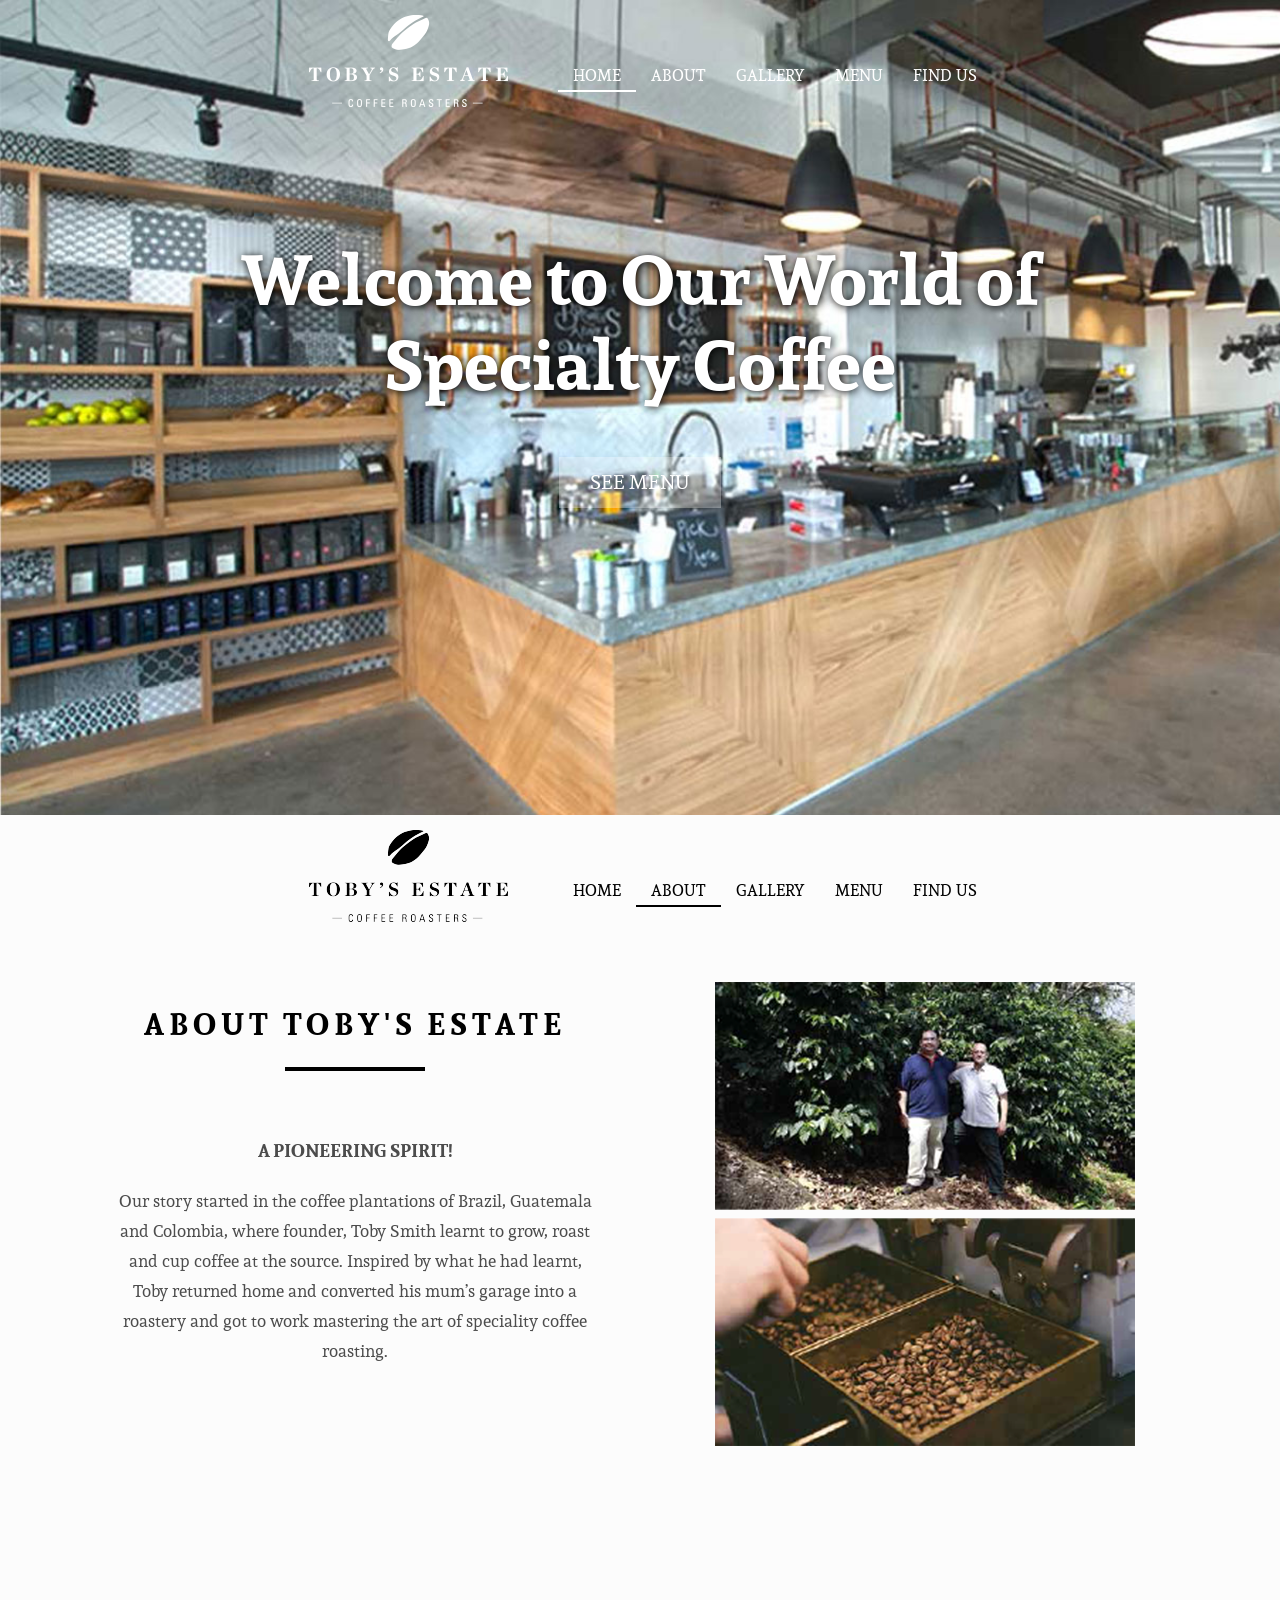
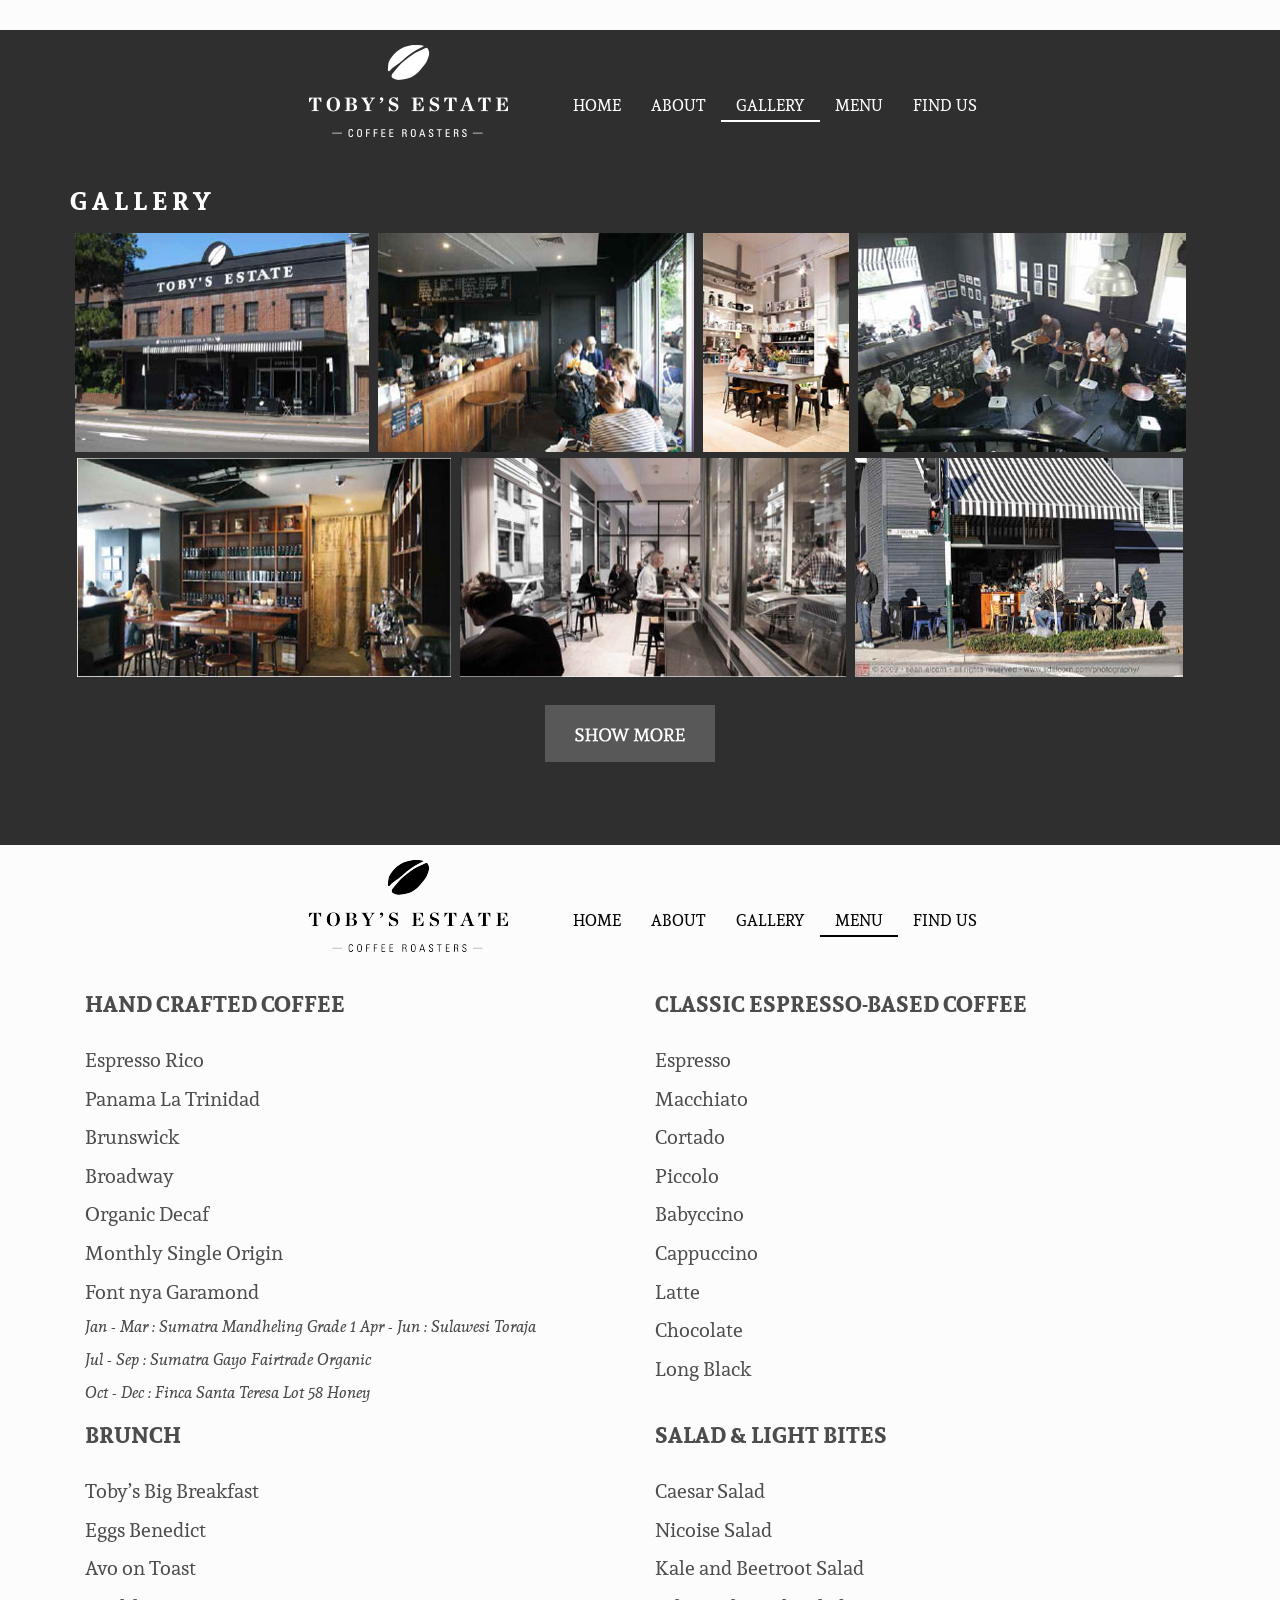
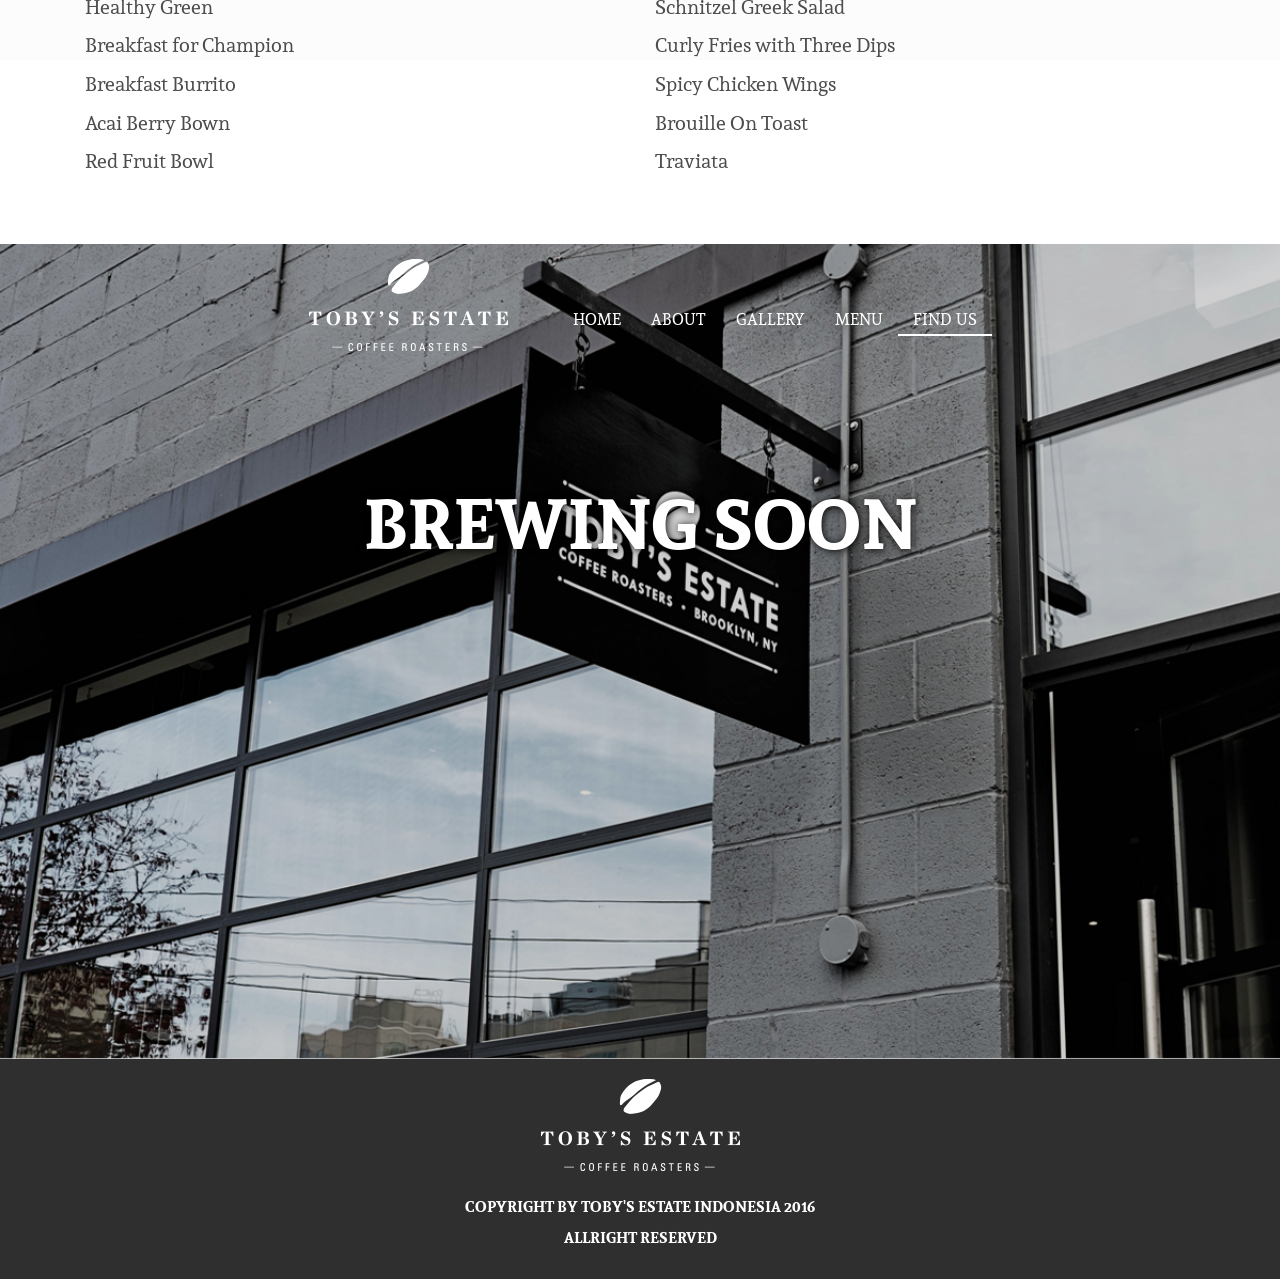
==== index.html @ fcb34a16 "First Layouting Tobys Estate" ====
<!DOCTYPE html>
<html lang="en">
<head>
    <meta charset="utf-8">
    <meta http-equiv="X-UA-Compatible" content="IE=edge">
    <meta name="viewport" content="width=device-width, initial-scale=1">
    <meta name="description" content="">
    <meta name="author" content="">
    <title></title>
    <link rel="shortcut icon" href="#">

    <!-- Bootstrap Core CSS -->
    <link href="./css/bootstrap.css" rel="stylesheet">
    <link href="./fonts/fonts.css" rel="stylesheet">
    <link href="./css/styles.css" rel="stylesheet">


    <!-- Custom CSS -->
    <!-- HTML5 Shim and Respond.js IE8 support of HTML5 elements and media queries -->
    <!-- WARNING: Respond.js doesn't work if you view the page via file:// -->
    <!--[if lt IE 9]>
        <script src="https://oss.maxcdn.com/libs/html5shiv/3.7.0/html5shiv.js"></script>
        <script src="https://oss.maxcdn.com/libs/respond.js/1.4.2/respond.min.js"></script>
    <![endif]-->

</head>

<body id="home" class="body-mobile" data-spy="scroll" data-target=".navbar-fixed-top">

<nav class="navbar navbar-default navbar-fixed-top navbar-fixed-top-toby top-nav-collapse" role="navigation">
        <div class="container">
            <div class="navbar-header page-scroll">
                <button type="button" class="navbar-toggle" data-toggle="collapse" data-target=".navbar-ex1-collapse">
                    <span class="sr-only">Toggle navigation</span>
                    <span class="icon-bar"></span>
                    <span class="icon-bar"></span>
                    <span class="icon-bar"></span>
                </button>
                <div class="logo-homex-mobile"></div>
            </div>

            <!-- Collect the nav links, forms, and other content for toggling -->
            <div class="collapse navbar-collapse navbar-ex1-collapse">
                <ul class="nav navbar-nav">
                    <li><a class="page-scroll" href="#home">Home</a></li>
                    <li><a class="page-scroll" href="#about">About</a></li>
                    <li><a class="page-scroll" href="#gallery">Gallery</a></li>
                    <li><a class="page-scroll" href="#menu">Menu</a></li>
                    <li><a class="page-scroll" href="#findus">Find Us</a></li>
                </ul>
            </div>
            <!-- /.navbar-collapse -->
        </div>
        <!-- /.container -->
    </nav>

	<section id="home" class="home-section">

    <div class="container-fluid container-homes">

        <div class="container">

        <!-- Navigation -->
        <div class="container container-center">
        <nav class="navbar navbar-default navbar-toby navbar-toby-white" role="navigation">
            <div class="container">
                <div class="navbar-header page-scroll">
                    <button type="button" class="navbar-toggle navbar-toggle-desktop" data-toggle="collapse" data-target=".navbar-ex1-collapse">
                        <span class="sr-only">Toggle navigation</span>
                        <span class="icon-bar"></span>
                        <span class="icon-bar"></span>
                        <span class="icon-bar"></span>
                    </button>
                    <div class="logo-homex"></div>
                </div>

                <!-- Collect the nav links, forms, and other content for toggling -->
                <div class="collapse navbar-collapse navbar-ex1-collapse">
                    <ul class="nav navbar-nav navbar-navone">
                    <li class="active"><a class="page-scroll" href="#home">Home</a></li>
                    <li><a class="page-scroll" href="#about">About</a></li>
                    <li><a class="page-scroll" href="#gallery">Gallery</a></li>
                    <li><a class="page-scroll" href="#menu">Menu</a></li>
                    <li><a class="page-scroll" href="#findus">Find Us</a></li>
                    </ul>
                </div>
                <!-- /.navbar-collapse -->
            </div>
            <!-- /.container -->
        </nav>
        </div>
        <!-- Navigation -->

         <h1>Welcome to Our World of Specialty Coffee</h1>
         <div class="clearfix"></div>
         <a href="#menu" class="btn btn-homes page-scroll">see menu</a>

        </div>
    </div>

  </section><!-- home-section -->
  <div class="clearfix"></div>

  <section id="about" class="about-section">

    <div class="container-fluid container-about">

        <div class="container container-about2">

        <!-- Navigation -->
        <div class="container container-center">
        <nav class="navbar navbar-default navbar-toby navbar-toby-black" role="navigation">
            <div class="container">
                <div class="navbar-header page-scroll">
                    <button type="button" class="navbar-toggle navbar-toggle-desktop" data-toggle="collapse" data-target=".navbar-ex1-collapse">
                        <span class="sr-only">Toggle navigation</span>
                        <span class="icon-bar"></span>
                        <span class="icon-bar"></span>
                        <span class="icon-bar"></span>
                    </button>
                    <div class="logo-homex-black"></div>
                </div>

                <!-- Collect the nav links, forms, and other content for toggling -->
                <div class="collapse navbar-collapse navbar-ex1-collapse">
                    <ul class="nav navbar-nav navbar-navone">
                    <li><a class="page-scroll" href="#home">Home</a></li>
                    <li class="active"><a class="page-scroll" href="#about">About</a></li>
                    <li><a class="page-scroll" href="#gallery">Gallery</a></li>
                    <li><a class="page-scroll" href="#menu">Menu</a></li>
                    <li><a class="page-scroll" href="#findus">Find Us</a></li>
                    </ul>
                </div>
                <!-- /.navbar-collapse -->
            </div>
            <!-- /.container -->
        </nav>
        </div>
        <!-- Navigation -->

         <div class="col-md-6 col-mdabout-left">

            <h1>About Toby's Estate</h1>
            <span></span>

            <h4>A PIONEERING SPIRIT!</h4>
            <p>Our story started in the coffee plantations of Brazil, Guatemala and Colombia, where founder, Toby Smith learnt to grow, roast and cup coffee at the source. Inspired by what he had learnt, Toby returned home and converted his mum’s garage into a roastery and got to work mastering the art of speciality coffee roasting.</p>

         </div>

         <div class="col-md-6 col-mdabout-right">
            <img src="./img/about-1.png">

            <img src="./img/about-2.png">
         </div>

        </div>
    </div>

  </section><!-- about-section -->
  <div class="clearfix"></div>

    <section id="gallery" class="gallery-section">

    <div class="container-fluid container-gallery">

        <div class="container">

        <!-- Navigation -->
        <div class="container container-center">
        <nav class="navbar navbar-default navbar-toby navbar-toby-white" role="navigation">
            <div class="container">
                <div class="navbar-header page-scroll">
                    <button type="button" class="navbar-toggle navbar-toggle-desktop" data-toggle="collapse" data-target=".navbar-ex1-collapse">
                        <span class="sr-only">Toggle navigation</span>
                        <span class="icon-bar"></span>
                        <span class="icon-bar"></span>
                        <span class="icon-bar"></span>
                    </button>
                    <div class="logo-homex"></div>
                </div>

                <!-- Collect the nav links, forms, and other content for toggling -->
                <div class="collapse navbar-collapse navbar-ex1-collapse">
                    <ul class="nav navbar-nav navbar-navone">
                    <li><a class="page-scroll" href="#home">Home</a></li>
                    <li><a class="page-scroll" href="#about">About</a></li>
                    <li class="active"><a class="page-scroll" href="#gallery">Gallery</a></li>
                    <li><a class="page-scroll" href="#menu">Menu</a></li>
                    <li><a class="page-scroll" href="#findus">Find Us</a></li>
                    </ul>
                </div>
                <!-- /.navbar-collapse -->
            </div>
            <!-- /.container -->
        </nav>
        </div>
        <!-- Navigation -->

        <div class="cold-md-12 col-md-gallery">

            <h1>gallery</h1>

            <img class ="img-gallery img-gallery1" src="./img/gallery-7.jpg">
            <img class ="img-gallery img-gallery2" src="./img/gallery-6.jpg">
            <img class ="img-gallery img-gallery3" src="./img/gallery-1.jpg">
            <img class ="img-gallery img-gallery4" src="./img/gallery-3.jpg">
            <div class="clearfix"></div>
            <img class ="img-gallery img-gallery5" src="./img/gallery-5.jpg">
            <img class ="img-gallery img-gallery6" src="./img/gallery-4.jpg">
            <img class ="img-gallery img-gallery7" src="./img/gallery-2.jpg">

            <a href="#" class="btn-gallery"></a>


        </div>


        </div>
    </div>

  </section><!-- gallery-section -->
  <div class="clearfix"></div>

  <section id="menu" class="menu-section">

    <div class="container-fluid container-about">

        <div class="container">

        <!-- Navigation -->
        <div class="container container-center">
        <nav class="navbar navbar-default navbar-toby navbar-toby-black" role="navigation">
            <div class="container">
                <div class="navbar-header page-scroll">
                    <button type="button" class="navbar-toggle navbar-toggle-desktop" data-toggle="collapse" data-target=".navbar-ex1-collapse">
                        <span class="sr-only">Toggle navigation</span>
                        <span class="icon-bar"></span>
                        <span class="icon-bar"></span>
                        <span class="icon-bar"></span>
                    </button>
                    <div class="logo-homex-black"></div>
                </div>

                <!-- Collect the nav links, forms, and other content for toggling -->
                <div class="collapse navbar-collapse navbar-ex1-collapse">
                    <ul class="nav navbar-nav navbar-navone">
                    <li><a class="page-scroll" href="#home">Home</a></li>
                    <li><a class="page-scroll" href="#about">About</a></li>
                    <li><a class="page-scroll" href="#gallery">Gallery</a></li>
                    <li class="active"><a class="page-scroll" href="#menu">Menu</a></li>
                    <li><a class="page-scroll" href="#findus">Find Us</a></li>
                    </ul>
                </div>
                <!-- /.navbar-collapse -->
            </div>
            <!-- /.container -->
        </nav>
        </div>
        <!-- Navigation -->

         <div class="col-md-6 col-mdmenu">
            <ul>
                <h4>HAND CRAFTED COFFEE</h4>
                  <li>Espresso Rico</li>
                  <li>Panama La Trinidad</li>
                  <li>Brunswick</li>
                  <li>Broadway</li>
                  <li>Organic Decaf</li>
                  <li>Monthly Single Origin</li>
                  <li>Font nya Garamond</li>
                  <li class="m-italic">Jan - Mar : Sumatra Mandheling Grade 1 Apr - Jun : Sulawesi Toraja</li>
                  <li class="m-italic">Jul - Sep : Sumatra Gayo Fairtrade Organic </li>
                  <li class="m-italic">Oct - Dec : Finca Santa Teresa Lot 58 Honey</li>
            </ul>

            <ul>
              <h4>BRUNCH</h4>
                <li>Toby’s Big Breakfast</li>
                <li>Eggs Benedict</li>
                <li>Avo on Toast</li>
                <li>Healthy Green</li>
                <li>Breakfast for Champion</li>
                <li>Breakfast Burrito</li>
                <li>Acai Berry Bown</li>
                <li>Red Fruit Bowl</li>
            </ul>
         </div>

         <div class="col-md-6 col-mdmenu">
          <ul>
            <h4>CLASSIC ESPRESSO-BASED COFFEE</h4>
                <li>Espresso</li>
                <li>Macchiato</li>
                <li>Cortado</li>
                <li>Piccolo</li>
                <li>Babyccino</li>
                <li>Cappuccino</li>
                <li>Latte</li>
                <li>Chocolate</li>
                <li>Long Black</li>
          </ul>

          <ul>
            <h4>SALAD & LIGHT BITES</h4>
                <li>Caesar Salad</li>
                <li>Nicoise Salad</li>
                <li>Kale and Beetroot Salad</li>
                <li>Schnitzel Greek Salad</li>
                <li>Curly Fries with Three Dips</li>
                <li>Spicy Chicken Wings</li>
                <li>Brouille On Toast</li>
                <li>Traviata</li>
          </ul>
         </div>




        </div>
    </div>

  </section><!-- menu-section -->
  <div class="clearfix"></div>

  <section id="findus" class="findus-section">

    <div class="container-fluid container-find">

        <div class="container">

        <!-- Navigation -->
        <div class="container container-center">
        <nav class="navbar navbar-default navbar-toby navbar-toby-white" role="navigation">
            <div class="container">
                <div class="navbar-header page-scroll">
                    <button type="button" class="navbar-toggle navbar-toggle-desktop" data-toggle="collapse" data-target=".navbar-ex1-collapse">
                        <span class="sr-only">Toggle navigation</span>
                        <span class="icon-bar"></span>
                        <span class="icon-bar"></span>
                        <span class="icon-bar"></span>
                    </button>
                    <div class="logo-homex"></div>
                </div>

                <!-- Collect the nav links, forms, and other content for toggling -->
                <div class="collapse navbar-collapse navbar-ex1-collapse">
                    <ul class="nav navbar-nav navbar-navone">
                    <li><a class="page-scroll" href="#home">Home</a></li>
                    <li><a class="page-scroll" href="#about">About</a></li>
                    <li><a class="page-scroll" href="#gallery">Gallery</a></li>
                    <li><a class="page-scroll" href="#menu">Menu</a></li>
                    <li class="active"><a class="page-scroll" href="#findus">Find Us</a></li>
                    </ul>
                </div>
                <!-- /.navbar-collapse -->
            </div>
            <!-- /.container -->
        </nav>
        </div>
        <!-- Navigation -->

         <h1>brewing soon</h1>
         <div class="clearfix"></div>

        </div>
    </div>

  </section><!-- find-section -->
  <div class="clearfix"></div>

  <footer>

    <div class="img-footer"></div>
    <p>copyright by toby's estate indonesia 2016</p>
    <p>allright reserved</p>

  </footer>

    <!-- Scrolling Nav JavaScript -->

    <!-- jQuery -->
    <script src="./js/jquery.js"></script>
    <script src="./js/bootstrap.min.js"></script>
    <script src="./js/jquery.easing.min.js"></script>
    <script src="./js/scrolling-nav.js"></script>


</body>

</html>
---- fonts/fonts.css ----
/* Generated by Font Squirrel (https://www.fontsquirrel.com) on September 16, 2016 */



@font-face {
    font-family: 'andadabold';
    src: url('andada-bold-webfont.woff2') format('woff2'),
         url('andada-bold-webfont.woff') format('woff');
    font-weight: normal;
    font-style: normal;

}




@font-face {
    font-family: 'andadabold_italic';
    src: url('andada-bolditalic-webfont.woff2') format('woff2'),
         url('andada-bolditalic-webfont.woff') format('woff');
    font-weight: normal;
    font-style: normal;

}




@font-face {
    font-family: 'andadaitalic';
    src: url('andada-italic-webfont.woff2') format('woff2'),
         url('andada-italic-webfont.woff') format('woff');
    font-weight: normal;
    font-style: normal;

}




@font-face {
    font-family: 'andadaregular';
    src: url('andada-regular-webfont.woff2') format('woff2'),
         url('andada-regular-webfont.woff') format('woff');
    font-weight: normal;
    font-style: normal;

}
---- css/styles.css ----
* { margin: 0; padding: 0; }

html {
  font-family: 'andadaregular';
  -webkit-text-size-adjust: 100%;
      -ms-text-size-adjust: 100%;
}

body {
  margin: 0;
  background: #fff;
  overflow-x: hidden;
  font-family: 'andadaregular';
}

/*home-section*/
.navbar-default.navbar-toby.navbar-toby-white {
	background: transparent;
    border: 0;
    border-radius: 0;
    margin: 0;
    padding: 15px 0 0;
}

.navbar-nav.navbar-navone{
    position: relative;
    top: 45px;
}

.navbar-default.navbar-toby.navbar-toby-white li a:focus,
.navbar-default.navbar-toby.navbar-toby-white li a:active,
.navbar-default.navbar-toby.navbar-toby-white li a:hover,
.navbar-default.navbar-toby.navbar-toby-white li a {
    color: #fff;
    font-family: andadaregular;
    text-transform: uppercase;
    font-size: 16px;
    text-decoration: none;
    padding: 5px 15px;
}

.navbar-default.navbar-toby.navbar-toby-white li.active a {
    border-bottom: 2px solid#fff;
    background: transparent;
    color: #fff;
}

.logo-homex {
    background: url('../img/logo-putih.png');
    width: 199px;
    height: 92px;
    display: block;
    background-repeat: no-repeat;
    margin-right: 50px
}

.container-homes{
	width: 100%;
	height: 815px;
	background-size: cover;
	background-image: url('../img/bg-home.jpg');
	background-repeat: no-repeat;
	text-align: center;
}

.container-center {
    width: 723px;
    text-align: center;
    margin: auto;
}

.container-homes h1 {
    text-align: center;
    font-family: andadabold;
    color: #fff;
    padding: 0px 150px;
    font-size: 70px;
    line-height: 85px;
    margin: 0;
    position: relative;
    top: 130px;
    text-shadow: 1px 1px 9px rgba(0, 0, 0, 1);
}

.btn.btn-homes {
    text-align: center;
    position: relative;
    top: 180px;
    margin: auto;
    color: #fff;
    text-transform: uppercase;
    font-size: 20px;
    background: rgba(255, 255, 255, 0.33);
    border-radius: 0;
    padding: 10px 30px;
}
.btn.btn-homes:hover {
	background: #4c4c4c;
}

/*ABOUT*/
.container-about{
	width: 100%;
	height: 815px;
	background: #fcfcfc;
}

.container-about2{
	height: 710px
}

.logo-homex-black {
    background: url('../img/logo-hitam.png');
    width: 199px;
    height: 92px;
    display: block;
    background-repeat: no-repeat;
    margin-right: 50px;
}

.navbar-default.navbar-toby.navbar-toby-black {
	background: transparent;
    border: 0;
    border-radius: 0;
    margin: 0;
    padding: 15px 0 0;
}


.navbar-default.navbar-toby.navbar-toby-black li a:focus,
.navbar-default.navbar-toby.navbar-toby-black li a:active,
.navbar-default.navbar-toby.navbar-toby-black li a:hover,
.navbar-default.navbar-toby.navbar-toby-black li a {
    color: #000;
    font-family: andadaregular;
    text-transform: uppercase;
    font-size: 16px;
    text-decoration: none;
    padding: 5px 15px;
}

.navbar-default.navbar-toby.navbar-toby-black li.active a {
    border-bottom: 2px solid#000;
    background: transparent;
    color: #000;
}

.col-mdabout-left {
    margin-top: 60px;
    padding: 0
}

.col-mdabout-left h1{
    text-align: center;
    font-family: andadabold;
    color: #000;
    padding: 0px;
    font-size: 30px;
    line-height: 85px;
    margin: 0;
    text-transform: uppercase;
    letter-spacing: 5px;
}

.col-mdabout-left span {
    width: 140px;
    height: 4px;
    background: #000;
    display: block;
    text-align: center;
    margin: auto;
}

.col-mdabout-left h4 {
    color: #4c4c4c;
    text-align: center;
    font-family: andadabold;
    margin: 70px 0 25px;
}

.col-mdabout-left p{
    color: #4c4c4c;
    text-align: center;
    font-family: andadaregular;
    margin: 0;
    padding: 0 41px;
    font-size: 17px;
    line-height: 30px;
}

.col-mdabout-right {
    padding-top: 60px;
    text-align: center;
}

.col-mdabout-right img {
    width: 420px;
    height: 228px;
    margin-bottom: 8px;
}


/*GALLERY*/
.container-gallery {
    width: 100%;
    height: 815px;
    background: #2f2f2f;
    text-align: center;
    margin: auto;
}

.col-md-gallery {
    width: 1120px;
    overflow: hidden;
}

.col-md-gallery h1 {
    color: #fff;
    text-align: left;
    text-transform: uppercase;
    font-family: andadabold;
    font-size: 25px;
    letter-spacing: 5px;
    margin: 50px 0 15px;
}

.img-gallery {
    margin: 3px;
}

.img-gallery1 {
    width: 294px;
    height: 219px;
}

.img-gallery2 {
 	width: 316px;
    height: 219px;
}

.img-gallery3 {
 	width: 146px;
    height: 219px;
}

.img-gallery4 {
 	width: 328px;
    height: 219px;
}

.img-gallery5 {
 	width: 374px;
    height: 219px;
}

.img-gallery6 {
 	width: 386px;
    height: 219px;
}

.img-gallery7 {
 	width: 328px;
    height: 219px;
}

.btn-gallery{
	background: url('../img/button-showmore.png');
    width: 170px;
    height: 57px;
    display: block;
    text-align: center;
    margin: 25px auto;
}


/*MENU*/
.col-mdmenu {
    margin-top: 30px;
}

.col-mdmenu ul{
	width: 100%;
	float: left;
	height: 421px;
}

.col-mdmenu ul h4 {
    color: #4c4c4c;
    font-family: andadabold;
    font-size: 22px;
    margin: 10px 0 25px;
}

.col-mdmenu ul li{
	list-style: none;
    color: #4c4c4c;
    font-family: andadaregular;
    font-size: 20px;
    width: 100%;
    padding: 5px 0;
}

.col-mdmenu ul li.m-italic{
	font-family: 'andadaitalic';
    font-size: 16px;
}


/*FIND*/
.container-find{
	width: 100%;
    height: 815px;
    background-size: cover;
    background-image: url('../img/bg-findus.png');
    background-repeat: no-repeat;
    text-align: center;
}

.container-find h1 {
    text-align: center;
    font-family: andadabold;
    color: #fff;
    padding: 0px 150px;
    font-size: 70px;
    line-height: 85px;
    margin: 0;
    position: relative;
    top: 130px;
    text-shadow: 1px 1px 9px rgba(0, 0, 0, 1);
    text-transform: uppercase;
}

footer {
    width: 100%;
    background: #2f2f2f;
    padding: 20px 0;
}

.img-footer {
    background: url('../img/logo-putih.png');
    width: 199px;
    height: 92px;
    display: block;
    background-repeat: no-repeat;
    margin: 0 auto 25px;
}

footer p {
    color: #fff;
    text-align: center;
    font-family: andadabold;
    text-transform: uppercase;
    font-size: 15px;
    padding: 0 10px;
}

.logo-homex-mobile{
	background: url('../img/logo-putih.png');
	width: 70px;
	height: 35px;
	display: block;
	background-repeat: no-repeat;
	margin: 10px 0 10px 10px;
	background-size: 100%;
}

.navbar-fixed-top.navbar-fixed-top-toby{
	display: none;
}

/*RESPONSIVE*/
@media (max-width: 767px){

	.body-mobile{
		padding-top: 55px;
	}

	.container-homes {
		height: auto;
		padding: 10px 10px 25px;
	}

	.container-about2 {
	     height: auto;
	     padding: 0 0 25px;
	}

	.container-homes h1 {
	    padding: 0px;
	    font-size: 30px;
	    line-height: normal;
	    position: static;
	    margin-top: 55px;
	}

	.col-mdabout-left h1 {
    	font-size: 22px;
    	line-height: normal;
    }

    .col-md-gallery h1 {
    	text-align: center;
    }

    .col-md-gallery {
	    width: auto;
      margin-top: 30px;
	}

	.container-gallery {
	    height: auto;
	    padding: 0 0 25px;
	}

	.col-mdabout-right img {
	    width: 100%;
	    height: 100%;
	}

	.img-gallery1,
	.img-gallery2,
	.img-gallery3,
	.img-gallery4,
	.img-gallery5,
	.img-gallery6,
	.img-gallery7{
		width: 100%;
		height: 100%;
	}

	.container-center {
	    width: 230px;
	}

  .col-mdmenu {
      margin-top: 74px;
  }

	.col-mdmenu ul {
	    height: auto;
	}

	.col-mdabout-left p{
		padding: 0;
		font-size: 15px;
	}

	.navbar-toggle-desktop{
		display: none;
	}

	.container-find{
		height: auto;
		padding: 0 0 25px;
	}

	.container-find h1{
	    margin-top: 20px;
	        padding: 0px;
	    font-size: 30px;
	    line-height: normal;
	    position: static;
	    margin-top: 55px;
	}

	.logo-homex{
		margin: 0;
	}

	.logo-homex-black{
		margin: 0;
	}

	.navbar-toby{
		display: none;
	}

	.navbar-fixed-top.navbar-fixed-top-toby{
		display: block;
		background: #2f2f2f;
	}

	.col-mdabout-left h4 {
	    margin: 30px 0 25px;
	    font-size: 15px;
	}

	.btn.btn-homes {
		position: static;
		margin-top: 15px;
	}

	.container-homes,
	.container-find {
	    height: 270px;
	}

	.col-mdmenu ul h4 {
    	font-size: 18px;
    }

    .col-mdmenu ul li {
	    font-size: 15px;
	    padding: 3px 0;
	}

}

@media (max-width: 640px){


	.container-homes h1 {
   		 font-size: 25px;
   	}

   	.col-mdabout-left h1 {
	    font-size: 15px;
	    padding: 10px 0;

	}

   	.col-mdabout-left {
	    margin-top: 80px;
	}

}
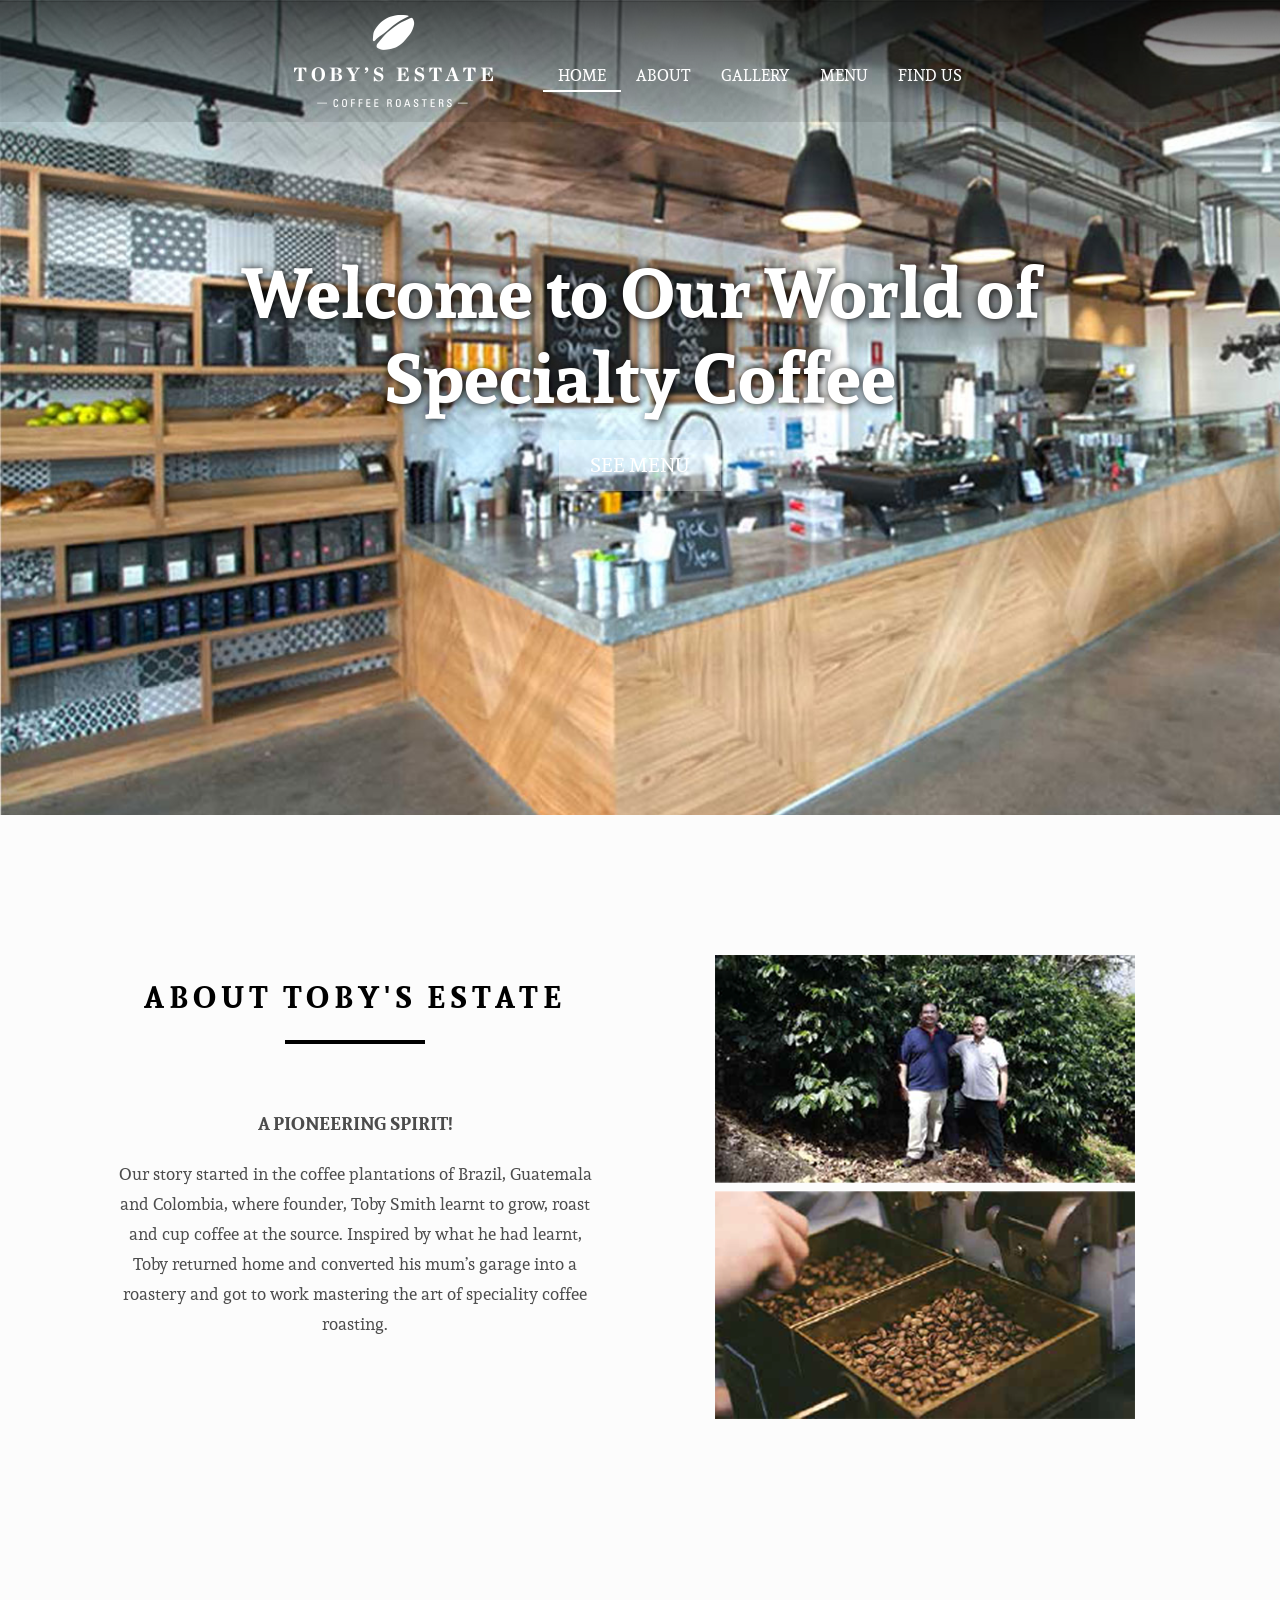
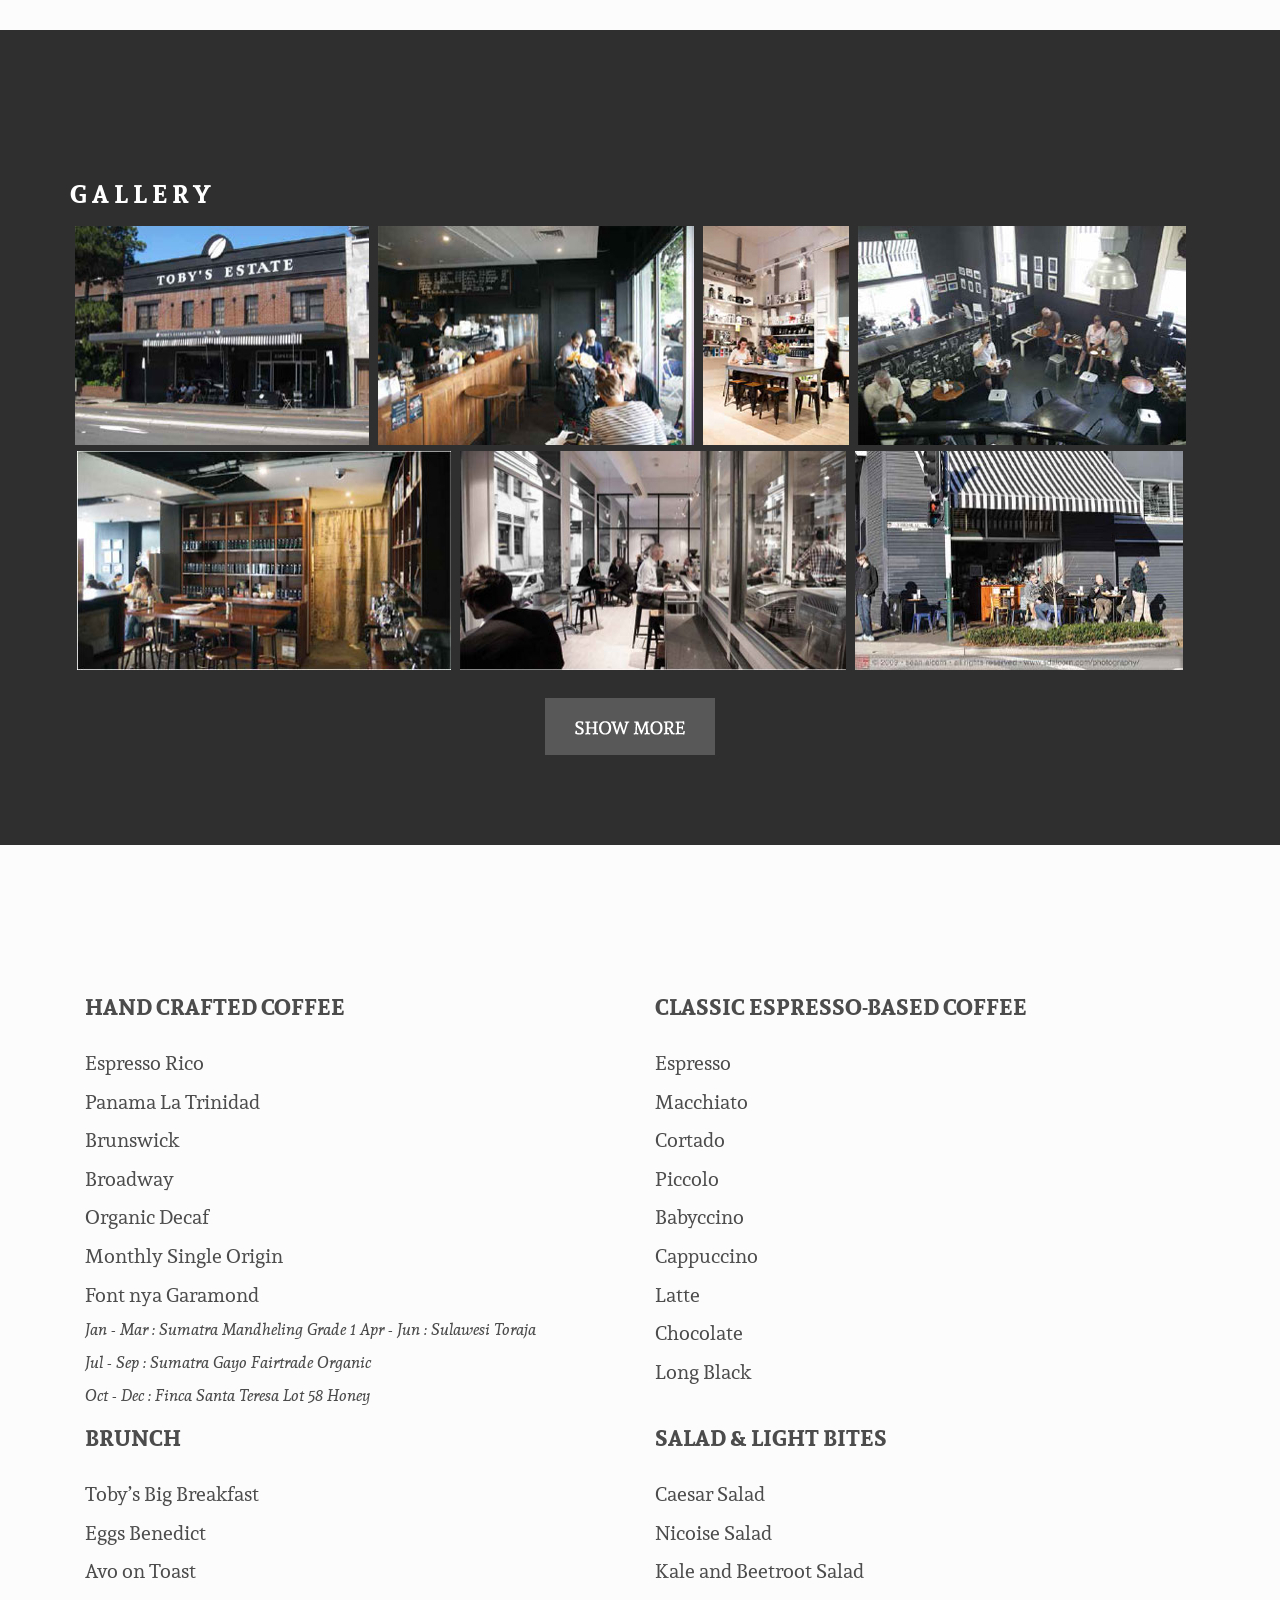
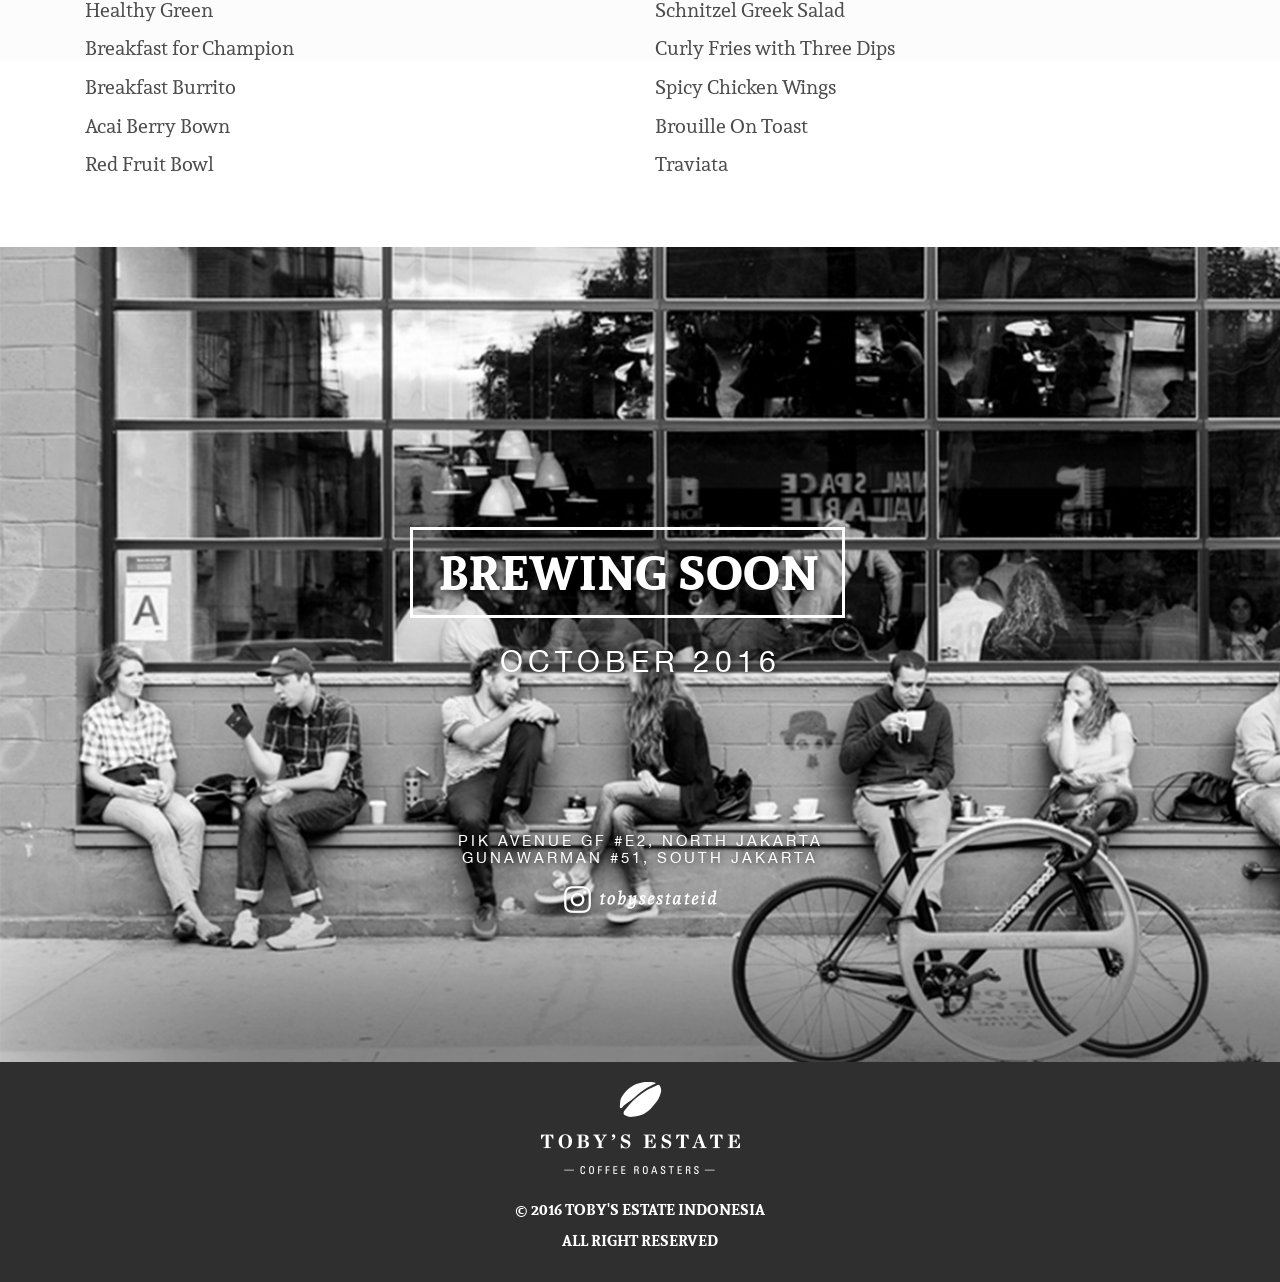
==== commit bb44b2a6: "Edit Layout" ====
--- a/index.html
+++ b/index.html
@@ -28,69 +28,66 @@
 
 <body id="home" class="body-mobile" data-spy="scroll" data-target=".navbar-fixed-top">
 
-<nav class="navbar navbar-default navbar-fixed-top navbar-fixed-top-toby top-nav-collapse" role="navigation">
-        <div class="container">
-            <div class="navbar-header page-scroll">
-                <button type="button" class="navbar-toggle" data-toggle="collapse" data-target=".navbar-ex1-collapse">
-                    <span class="sr-only">Toggle navigation</span>
-                    <span class="icon-bar"></span>
-                    <span class="icon-bar"></span>
-                    <span class="icon-bar"></span>
-                </button>
-                <div class="logo-homex-mobile"></div>
-            </div>
-
-            <!-- Collect the nav links, forms, and other content for toggling -->
-            <div class="collapse navbar-collapse navbar-ex1-collapse">
-                <ul class="nav navbar-nav">
-                    <li><a class="page-scroll" href="#home">Home</a></li>
-                    <li><a class="page-scroll" href="#about">About</a></li>
-                    <li><a class="page-scroll" href="#gallery">Gallery</a></li>
-                    <li><a class="page-scroll" href="#menu">Menu</a></li>
-                    <li><a class="page-scroll" href="#findus">Find Us</a></li>
-                </ul>
-            </div>
-            <!-- /.navbar-collapse -->
-        </div>
-        <!-- /.container -->
-    </nav>
+  <nav class="navbar navbar-default navbar-fixed-top navbar-fixed-top-toby top-nav-collapse" role="navigation">
+    <div class="container">
+        <div class="navbar-header page-scroll">
+            <button type="button" class="navbar-toggle" data-toggle="collapse" data-target=".navbar-ex1-collapse">
+                <span class="sr-only">Toggle navigation</span>
+                <span class="icon-bar"></span>
+                <span class="icon-bar"></span>
+                <span class="icon-bar"></span>
+            </button>
+            <div class="logo-homex-mobile"></div>
+        </div>
+
+        <!-- Collect the nav links, forms, and other content for toggling -->
+        <div class="collapse navbar-collapse navbar-ex1-collapse">
+            <ul class="nav navbar-nav">
+                <li><a class="page-scroll" href="#home">Home</a></li>
+                <li><a class="page-scroll" href="#about">About</a></li>
+                <li><a class="page-scroll" href="#gallery">Gallery</a></li>
+                <li><a class="page-scroll" href="#menu">Menu</a></li>
+                <li><a class="page-scroll" href="#findus">Find Us</a></li>
+            </ul>
+        </div>
+        <!-- /.navbar-collapse -->
+    </div>
+      <!-- /.container -->
+  </nav>
+
+  <!-- Navigation -->
+  <nav class="navbar navbar-default navbar-fixed-top navbar-toby navbar-toby-white container-center" role="navigation">
+      <div class="container container-nav-menu">
+          <div class="navbar-header page-scroll">
+              <button type="button" class="navbar-toggle navbar-toggle-desktop" data-toggle="collapse" data-target=".navbar-ex1-collapse">
+                  <span class="sr-only">Toggle navigation</span>
+                  <span class="icon-bar"></span>
+                  <span class="icon-bar"></span>
+                  <span class="icon-bar"></span>
+              </button>
+              <div class="logo-homex"></div>
+          </div>
+
+          <!-- Collect the nav links, forms, and other content for toggling -->
+          <div class="collapse navbar-collapse navbar-ex1-collapse">
+              <ul class="nav navbar-nav navbar-navone">
+              <li class="active"><a class="page-scroll" href="#home">Home</a></li>
+              <li><a class="page-scroll" href="#about">About</a></li>
+              <li><a class="page-scroll" href="#gallery">Gallery</a></li>
+              <li><a class="page-scroll" href="#menu">Menu</a></li>
+              <li><a class="page-scroll" href="#findus">Find Us</a></li>
+              </ul>
+          </div>
+          <!-- /.navbar-collapse -->
+      </div>
+  </nav>
+  <!-- Navigation -->
 
 	<section id="home" class="home-section">
 
     <div class="container-fluid container-homes">
 
         <div class="container">
-
-        <!-- Navigation -->
-        <div class="container container-center">
-        <nav class="navbar navbar-default navbar-toby navbar-toby-white" role="navigation">
-            <div class="container">
-                <div class="navbar-header page-scroll">
-                    <button type="button" class="navbar-toggle navbar-toggle-desktop" data-toggle="collapse" data-target=".navbar-ex1-collapse">
-                        <span class="sr-only">Toggle navigation</span>
-                        <span class="icon-bar"></span>
-                        <span class="icon-bar"></span>
-                        <span class="icon-bar"></span>
-                    </button>
-                    <div class="logo-homex"></div>
-                </div>
-
-                <!-- Collect the nav links, forms, and other content for toggling -->
-                <div class="collapse navbar-collapse navbar-ex1-collapse">
-                    <ul class="nav navbar-nav navbar-navone">
-                    <li class="active"><a class="page-scroll" href="#home">Home</a></li>
-                    <li><a class="page-scroll" href="#about">About</a></li>
-                    <li><a class="page-scroll" href="#gallery">Gallery</a></li>
-                    <li><a class="page-scroll" href="#menu">Menu</a></li>
-                    <li><a class="page-scroll" href="#findus">Find Us</a></li>
-                    </ul>
-                </div>
-                <!-- /.navbar-collapse -->
-            </div>
-            <!-- /.container -->
-        </nav>
-        </div>
-        <!-- Navigation -->
 
          <h1>Welcome to Our World of Specialty Coffee</h1>
          <div class="clearfix"></div>
@@ -108,37 +105,6 @@
 
         <div class="container container-about2">
 
-        <!-- Navigation -->
-        <div class="container container-center">
-        <nav class="navbar navbar-default navbar-toby navbar-toby-black" role="navigation">
-            <div class="container">
-                <div class="navbar-header page-scroll">
-                    <button type="button" class="navbar-toggle navbar-toggle-desktop" data-toggle="collapse" data-target=".navbar-ex1-collapse">
-                        <span class="sr-only">Toggle navigation</span>
-                        <span class="icon-bar"></span>
-                        <span class="icon-bar"></span>
-                        <span class="icon-bar"></span>
-                    </button>
-                    <div class="logo-homex-black"></div>
-                </div>
-
-                <!-- Collect the nav links, forms, and other content for toggling -->
-                <div class="collapse navbar-collapse navbar-ex1-collapse">
-                    <ul class="nav navbar-nav navbar-navone">
-                    <li><a class="page-scroll" href="#home">Home</a></li>
-                    <li class="active"><a class="page-scroll" href="#about">About</a></li>
-                    <li><a class="page-scroll" href="#gallery">Gallery</a></li>
-                    <li><a class="page-scroll" href="#menu">Menu</a></li>
-                    <li><a class="page-scroll" href="#findus">Find Us</a></li>
-                    </ul>
-                </div>
-                <!-- /.navbar-collapse -->
-            </div>
-            <!-- /.container -->
-        </nav>
-        </div>
-        <!-- Navigation -->
-
          <div class="col-md-6 col-mdabout-left">
 
             <h1>About Toby's Estate</h1>
@@ -166,37 +132,6 @@
     <div class="container-fluid container-gallery">
 
         <div class="container">
-
-        <!-- Navigation -->
-        <div class="container container-center">
-        <nav class="navbar navbar-default navbar-toby navbar-toby-white" role="navigation">
-            <div class="container">
-                <div class="navbar-header page-scroll">
-                    <button type="button" class="navbar-toggle navbar-toggle-desktop" data-toggle="collapse" data-target=".navbar-ex1-collapse">
-                        <span class="sr-only">Toggle navigation</span>
-                        <span class="icon-bar"></span>
-                        <span class="icon-bar"></span>
-                        <span class="icon-bar"></span>
-                    </button>
-                    <div class="logo-homex"></div>
-                </div>
-
-                <!-- Collect the nav links, forms, and other content for toggling -->
-                <div class="collapse navbar-collapse navbar-ex1-collapse">
-                    <ul class="nav navbar-nav navbar-navone">
-                    <li><a class="page-scroll" href="#home">Home</a></li>
-                    <li><a class="page-scroll" href="#about">About</a></li>
-                    <li class="active"><a class="page-scroll" href="#gallery">Gallery</a></li>
-                    <li><a class="page-scroll" href="#menu">Menu</a></li>
-                    <li><a class="page-scroll" href="#findus">Find Us</a></li>
-                    </ul>
-                </div>
-                <!-- /.navbar-collapse -->
-            </div>
-            <!-- /.container -->
-        </nav>
-        </div>
-        <!-- Navigation -->
 
         <div class="cold-md-12 col-md-gallery">
 
@@ -211,9 +146,7 @@
             <img class ="img-gallery img-gallery6" src="./img/gallery-4.jpg">
             <img class ="img-gallery img-gallery7" src="./img/gallery-2.jpg">
 
-            <a href="#" class="btn-gallery"></a>
-
-
+            <a href="https://www.instagram.com/tobysestateid/" target="_blank" class="btn-gallery"></a>
         </div>
 
 
@@ -228,38 +161,6 @@
     <div class="container-fluid container-about">
 
         <div class="container">
-
-        <!-- Navigation -->
-        <div class="container container-center">
-        <nav class="navbar navbar-default navbar-toby navbar-toby-black" role="navigation">
-            <div class="container">
-                <div class="navbar-header page-scroll">
-                    <button type="button" class="navbar-toggle navbar-toggle-desktop" data-toggle="collapse" data-target=".navbar-ex1-collapse">
-                        <span class="sr-only">Toggle navigation</span>
-                        <span class="icon-bar"></span>
-                        <span class="icon-bar"></span>
-                        <span class="icon-bar"></span>
-                    </button>
-                    <div class="logo-homex-black"></div>
-                </div>
-
-                <!-- Collect the nav links, forms, and other content for toggling -->
-                <div class="collapse navbar-collapse navbar-ex1-collapse">
-                    <ul class="nav navbar-nav navbar-navone">
-                    <li><a class="page-scroll" href="#home">Home</a></li>
-                    <li><a class="page-scroll" href="#about">About</a></li>
-                    <li><a class="page-scroll" href="#gallery">Gallery</a></li>
-                    <li class="active"><a class="page-scroll" href="#menu">Menu</a></li>
-                    <li><a class="page-scroll" href="#findus">Find Us</a></li>
-                    </ul>
-                </div>
-                <!-- /.navbar-collapse -->
-            </div>
-            <!-- /.container -->
-        </nav>
-        </div>
-        <!-- Navigation -->
-
          <div class="col-md-6 col-mdmenu">
             <ul>
                 <h4>HAND CRAFTED COFFEE</h4>
@@ -315,9 +216,6 @@
           </ul>
          </div>
 
-
-
-
         </div>
     </div>
 
@@ -330,39 +228,18 @@
 
         <div class="container">
 
-        <!-- Navigation -->
-        <div class="container container-center">
-        <nav class="navbar navbar-default navbar-toby navbar-toby-white" role="navigation">
-            <div class="container">
-                <div class="navbar-header page-scroll">
-                    <button type="button" class="navbar-toggle navbar-toggle-desktop" data-toggle="collapse" data-target=".navbar-ex1-collapse">
-                        <span class="sr-only">Toggle navigation</span>
-                        <span class="icon-bar"></span>
-                        <span class="icon-bar"></span>
-                        <span class="icon-bar"></span>
-                    </button>
-                    <div class="logo-homex"></div>
-                </div>
-
-                <!-- Collect the nav links, forms, and other content for toggling -->
-                <div class="collapse navbar-collapse navbar-ex1-collapse">
-                    <ul class="nav navbar-nav navbar-navone">
-                    <li><a class="page-scroll" href="#home">Home</a></li>
-                    <li><a class="page-scroll" href="#about">About</a></li>
-                    <li><a class="page-scroll" href="#gallery">Gallery</a></li>
-                    <li><a class="page-scroll" href="#menu">Menu</a></li>
-                    <li class="active"><a class="page-scroll" href="#findus">Find Us</a></li>
-                    </ul>
-                </div>
-                <!-- /.navbar-collapse -->
-            </div>
-            <!-- /.container -->
-        </nav>
-        </div>
-        <!-- Navigation -->
-
-         <h1>brewing soon</h1>
-         <div class="clearfix"></div>
+        <div class="boxed container-center">
+          <h1>brewing soon</h1>
+        </div>
+          <h3>october 2016</h3>
+        <div class="clearfix"></div>
+
+        <div class="container-find-address">
+          <h4>PIK AVENUE GF #E2, NORTH JAKARTA</h4>
+          <h4>GUNAWARMAN #51, SOUTH JAKARTA</h4>
+          <br />
+          <a href="https://www.instagram.com/tobysestateid/" target="_blank"><img src="img/ig.png" /></a>
+        </div>
 
         </div>
     </div>
@@ -373,8 +250,8 @@
   <footer>
 
     <div class="img-footer"></div>
-    <p>copyright by toby's estate indonesia 2016</p>
-    <p>allright reserved</p>
+    <p>© 2016 Toby's Estate Indonesia</p>
+    <p>all right reserved</p>
 
   </footer>
 
--- a/fonts/fonts.css
+++ b/fonts/fonts.css
@@ -1,7 +1,4 @@
 /* Generated by Font Squirrel (https://www.fontsquirrel.com) on September 16, 2016 */
-
-
-
 @font-face {
     font-family: 'andadabold';
     src: url('andada-bold-webfont.woff2') format('woff2'),
@@ -10,9 +7,6 @@
     font-style: normal;
 
 }
-
-
-
 
 @font-face {
     font-family: 'andadabold_italic';
@@ -23,9 +17,6 @@
 
 }
 
-
-
-
 @font-face {
     font-family: 'andadaitalic';
     src: url('andada-italic-webfont.woff2') format('woff2'),
@@ -35,9 +26,6 @@
 
 }
 
-
-
-
 @font-face {
     font-family: 'andadaregular';
     src: url('andada-regular-webfont.woff2') format('woff2'),
@@ -45,4 +33,13 @@
     font-weight: normal;
     font-style: normal;
 
-}+}
+
+@font-face {
+  font-family: 'helveticaneue';
+  src: url('helvetica-neue.ttf') format('ttf'),
+       url('helvetica-neue.woff') format('woff');
+  font-weight: normal;
+  font-style: normal;
+
+}
--- a/css/styles.css
+++ b/css/styles.css
@@ -13,13 +13,20 @@
   font-family: 'andadaregular';
 }
 
+.container-nav-menu {
+    width: 723px;
+    text-align: center;
+    margin: auto;
+}
+
 /*home-section*/
 .navbar-default.navbar-toby.navbar-toby-white {
-	background: transparent;
+  	background: url('../img/nav-bg.png');
+    width: 100%;
     border: 0;
     border-radius: 0;
     margin: 0;
-    padding: 15px 0 0;
+    padding: 15px 0 15px;
 }
 
 .navbar-nav.navbar-navone{
@@ -78,14 +85,14 @@
     line-height: 85px;
     margin: 0;
     position: relative;
-    top: 130px;
+    top: 250px;
     text-shadow: 1px 1px 9px rgba(0, 0, 0, 1);
 }
 
 .btn.btn-homes {
     text-align: center;
     position: relative;
-    top: 180px;
+    top: 270px;
     margin: auto;
     color: #fff;
     text-transform: uppercase;
@@ -146,7 +153,7 @@
 }
 
 .col-mdabout-left {
-    margin-top: 60px;
+    margin-top: 140px;
     padding: 0
 }
 
@@ -189,7 +196,7 @@
 }
 
 .col-mdabout-right {
-    padding-top: 60px;
+    padding-top: 140px;
     text-align: center;
 }
 
@@ -211,6 +218,7 @@
 
 .col-md-gallery {
     width: 1120px;
+    padding-top: 100px;
     overflow: hidden;
 }
 
@@ -275,7 +283,7 @@
 
 /*MENU*/
 .col-mdmenu {
-    margin-top: 30px;
+    margin-top: 140px;
 }
 
 .col-mdmenu ul{
@@ -309,25 +317,64 @@
 /*FIND*/
 .container-find{
 	width: 100%;
-    height: 815px;
-    background-size: cover;
-    background-image: url('../img/bg-findus.png');
-    background-repeat: no-repeat;
-    text-align: center;
+  height: 815px;
+  padding-top: 280px;
+  background-size: cover;
+  background-image: url('../img/bg-findus.png');
+  background-repeat: no-repeat;
+  text-align: center;
+}
+
+.boxed {
+  border: 3px solid white ;
+  width: 435px;
+  margin-left: 340px;
 }
 
 .container-find h1 {
     text-align: center;
     font-family: andadabold;
     color: #fff;
-    padding: 0px 150px;
-    font-size: 70px;
+    /*padding: 0px 150px;*/
+    font-size: 48px;
     line-height: 85px;
     margin: 0;
     position: relative;
-    top: 130px;
     text-shadow: 1px 1px 9px rgba(0, 0, 0, 1);
     text-transform: uppercase;
+}
+
+.container-find h3 {
+  text-align: center;
+  font-family: helveticaneue;
+  color: #fff;
+  padding: 0px 150px;
+  font-size: 30px;
+  line-height: 85px;
+  margin: 0;
+  position: relative;
+  text-shadow: 1px 1px 9px rgba(0, 0, 0, 1);
+  text-transform: uppercase;
+  letter-spacing: 5px;
+}
+
+.container-find h4 {
+  text-align: center;
+  font-family: helveticaneue;
+  color: #fff;
+  font-size: 15px;
+  margin: 0;
+  position: relative;
+  text-shadow: 1px 1px 9px rgba(0, 0, 0, 1);
+  text-transform: uppercase;
+  letter-spacing: 3px;
+}
+
+.container-find-address{
+  text-align: center;
+  padding: 130px 150px;
+  margin: 0;
+  position: relative;
 }
 
 footer {
@@ -404,13 +451,18 @@
 
     .col-md-gallery {
 	    width: auto;
-      margin-top: 30px;
+      padding-top: 25px;
 	}
 
 	.container-gallery {
 	    height: auto;
 	    padding: 0 0 25px;
 	}
+
+  .col-mdabout-right {
+      padding-top: 27px;
+      text-align: center;
+  }
 
 	.col-mdabout-right img {
 	    width: 100%;
@@ -499,10 +551,22 @@
     	font-size: 18px;
     }
 
-    .col-mdmenu ul li {
-	    font-size: 15px;
-	    padding: 3px 0;
-	}
+  .col-mdmenu ul li {
+    font-size: 15px;
+    padding: 3px 0;
+  }
+
+  .boxed{
+    display: none;
+  }
+
+  .container-find h3, h4{
+    display: none;
+  }
+
+  .container-find-address{
+    display: none;
+  }
 
 }
 
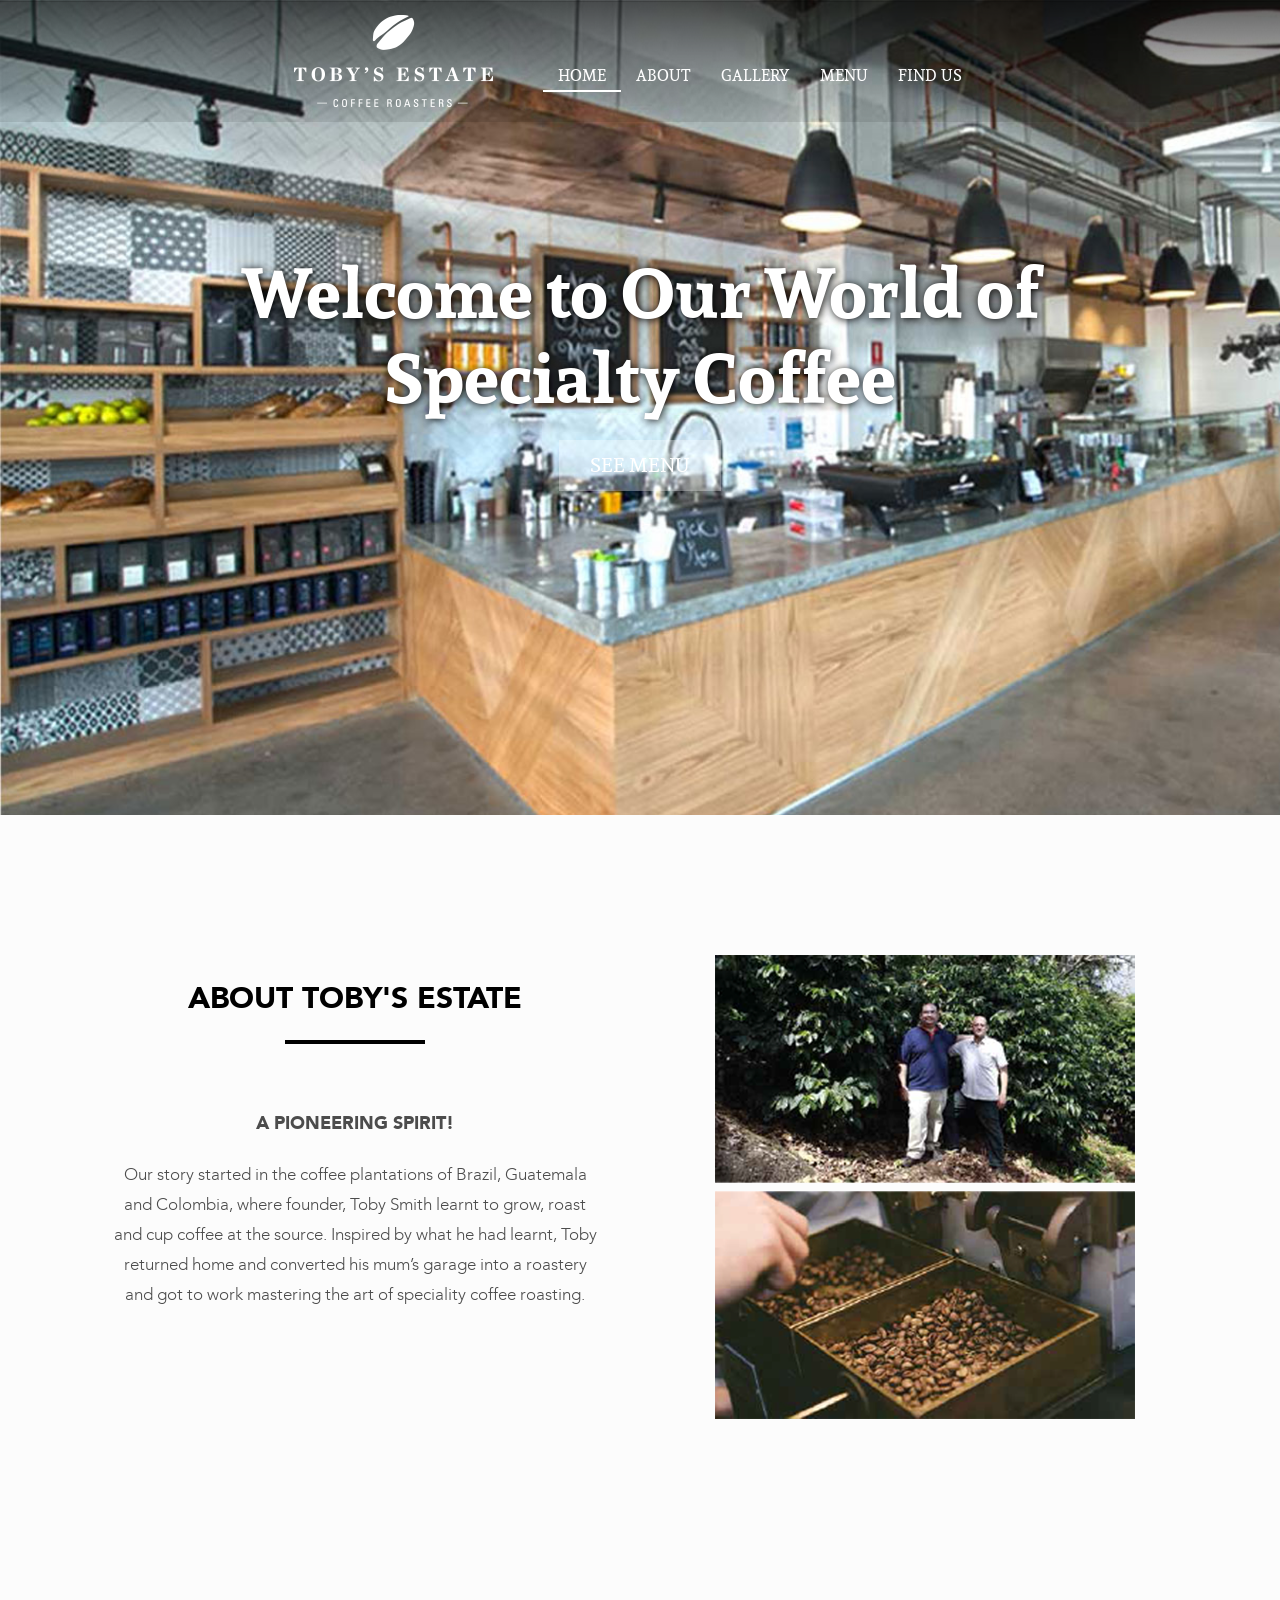
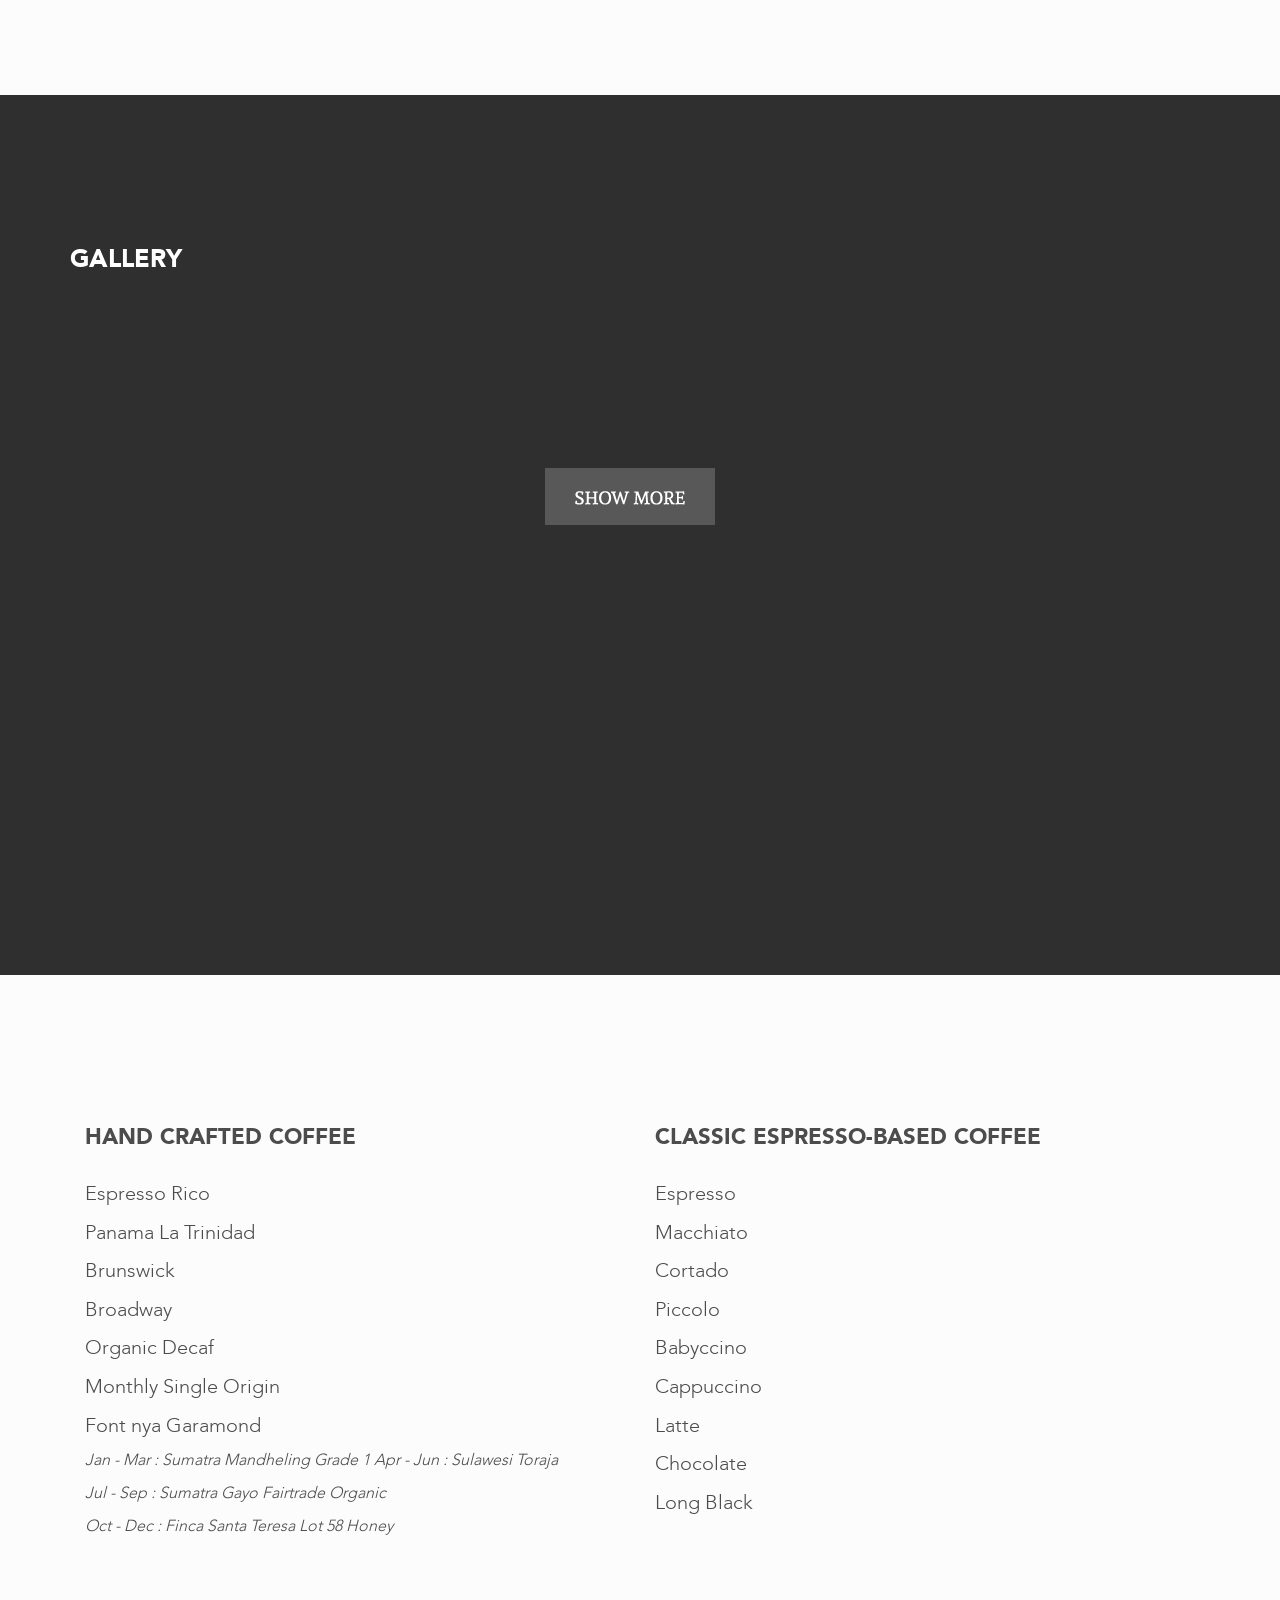
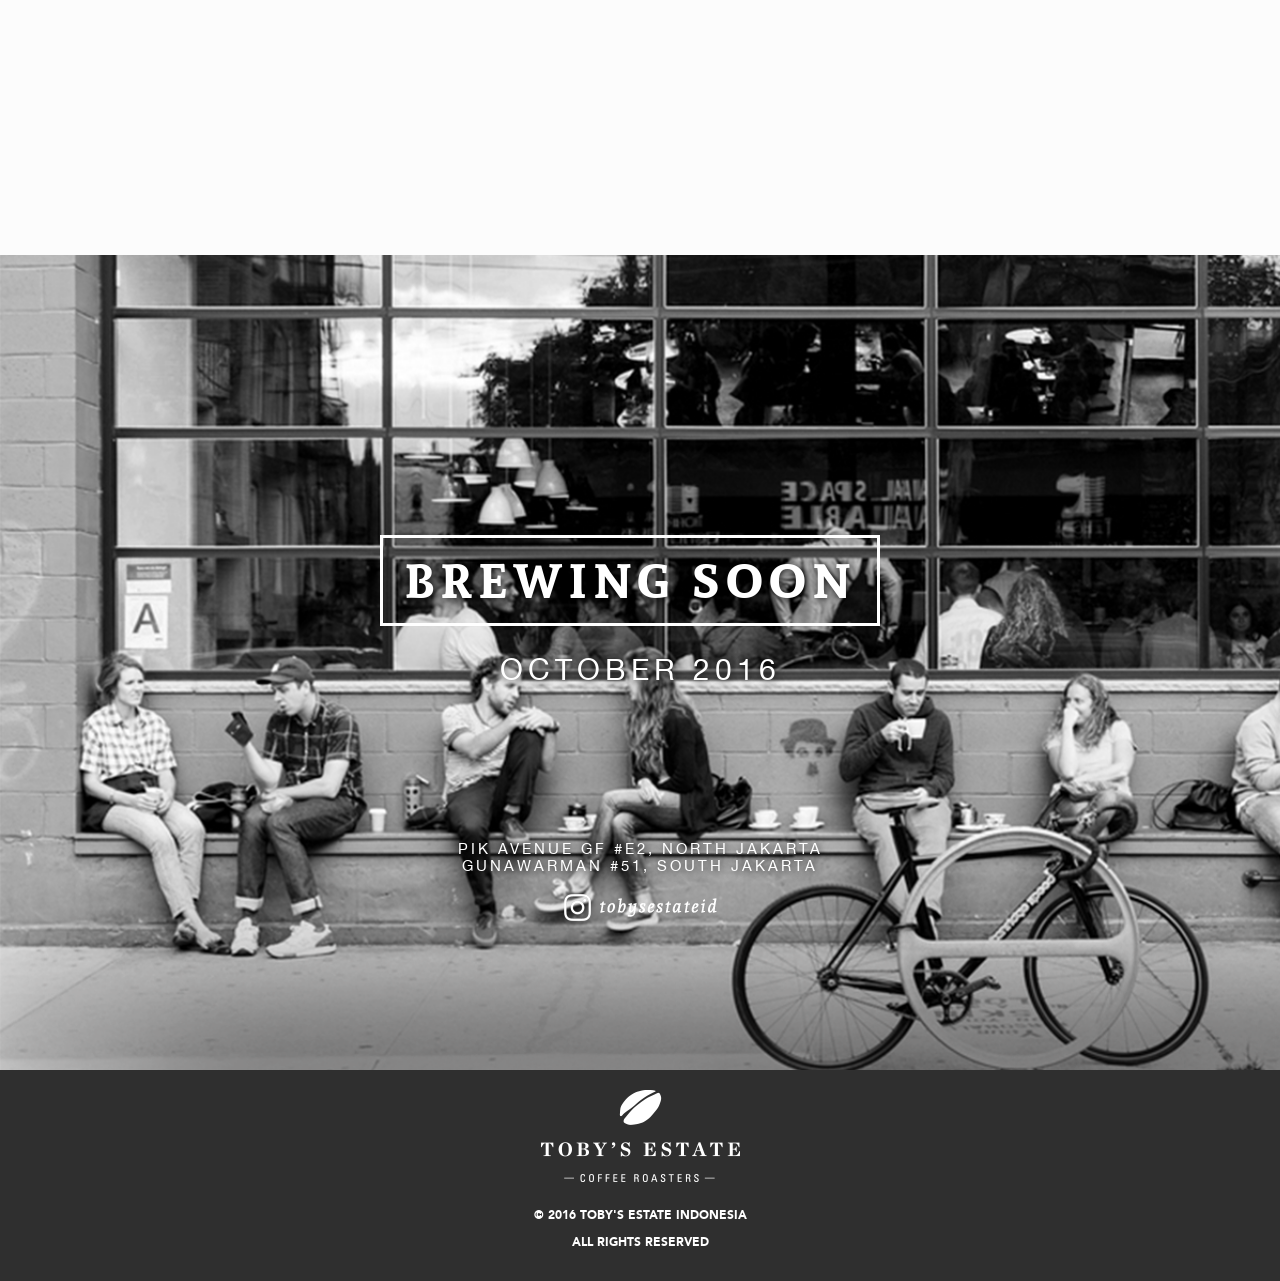
==== commit c4b4d529: "Change Fonts" ====
--- a/index.html
+++ b/index.html
@@ -1,4 +1,3 @@
-
 <!DOCTYPE html>
 <html lang="en">
 <head>
@@ -7,7 +6,7 @@
     <meta name="viewport" content="width=device-width, initial-scale=1">
     <meta name="description" content="">
     <meta name="author" content="">
-    <title></title>
+    <title>Toby's Estate Indonesia</title>
     <link rel="shortcut icon" href="#">
 
     <!-- Bootstrap Core CSS -->
@@ -136,15 +135,9 @@
         <div class="cold-md-12 col-md-gallery">
 
             <h1>gallery</h1>
-
-            <img class ="img-gallery img-gallery1" src="./img/gallery-7.jpg">
-            <img class ="img-gallery img-gallery2" src="./img/gallery-6.jpg">
-            <img class ="img-gallery img-gallery3" src="./img/gallery-1.jpg">
-            <img class ="img-gallery img-gallery4" src="./img/gallery-3.jpg">
-            <div class="clearfix"></div>
-            <img class ="img-gallery img-gallery5" src="./img/gallery-5.jpg">
-            <img class ="img-gallery img-gallery6" src="./img/gallery-4.jpg">
-            <img class ="img-gallery img-gallery7" src="./img/gallery-2.jpg">
+			<div class="img-gallery">
+				<!-- LightWidget WIDGET --><script src="//lightwidget.com/widgets/lightwidget.js"></script><iframe src="//lightwidget.com/widgets/f17490d07e0650b2b41115c2a99c98ad.html" id="lightwidget_f17490d07e" name="lightwidget_f17490d07e"  scrolling="no" allowtransparency="true" class="lightwidget-widget" style="width: 100%; border: 0; overflow: hidden;"></iframe>
+			</div>
 
             <a href="https://www.instagram.com/tobysestateid/" target="_blank" class="btn-gallery"></a>
         </div>
@@ -176,7 +169,7 @@
                   <li class="m-italic">Oct - Dec : Finca Santa Teresa Lot 58 Honey</li>
             </ul>
 
-            <ul>
+            <!--<ul>
               <h4>BRUNCH</h4>
                 <li>Toby’s Big Breakfast</li>
                 <li>Eggs Benedict</li>
@@ -186,7 +179,7 @@
                 <li>Breakfast Burrito</li>
                 <li>Acai Berry Bown</li>
                 <li>Red Fruit Bowl</li>
-            </ul>
+            </ul>-->
          </div>
 
          <div class="col-md-6 col-mdmenu">
@@ -203,7 +196,7 @@
                 <li>Long Black</li>
           </ul>
 
-          <ul>
+          <!--<ul>
             <h4>SALAD & LIGHT BITES</h4>
                 <li>Caesar Salad</li>
                 <li>Nicoise Salad</li>
@@ -213,7 +206,7 @@
                 <li>Spicy Chicken Wings</li>
                 <li>Brouille On Toast</li>
                 <li>Traviata</li>
-          </ul>
+          </ul>-->
          </div>
 
         </div>
@@ -251,7 +244,7 @@
 
     <div class="img-footer"></div>
     <p>© 2016 Toby's Estate Indonesia</p>
-    <p>all right reserved</p>
+    <p>all rights reserved</p>
 
   </footer>
 
--- a/fonts/fonts.css
+++ b/fonts/fonts.css
@@ -43,3 +43,18 @@
   font-style: normal;
 
 }
+
+
+@font-face {
+  font-family: 'avenir-black';
+  src: url('Avenir-Black-webfont.woff') format('woff');
+  font-weight: normal;
+  font-style: normal;
+}
+
+@font-face {
+  font-family: 'avenir-light';
+  src: url('avenir-light-webfont.woff') format('woff');
+  font-weight: normal;
+  font-style: normal;
+}
--- a/css/styles.css
+++ b/css/styles.css
@@ -108,13 +108,10 @@
 /*ABOUT*/
 .container-about{
 	width: 100%;
-	height: 815px;
+	height: 880px;
 	background: #fcfcfc;
 }
 
-.container-about2{
-	height: 710px
-}
 
 .logo-homex-black {
     background: url('../img/logo-hitam.png');
@@ -159,14 +156,13 @@
 
 .col-mdabout-left h1{
     text-align: center;
-    font-family: andadabold;
+    font-family: avenir-black;
     color: #000;
     padding: 0px;
     font-size: 30px;
     line-height: 85px;
     margin: 0;
     text-transform: uppercase;
-    letter-spacing: 5px;
 }
 
 .col-mdabout-left span {
@@ -181,14 +177,14 @@
 .col-mdabout-left h4 {
     color: #4c4c4c;
     text-align: center;
-    font-family: andadabold;
+    font-family: avenir-black;
     margin: 70px 0 25px;
 }
 
 .col-mdabout-left p{
     color: #4c4c4c;
     text-align: center;
-    font-family: andadaregular;
+    font-family: avenir-light;
     margin: 0;
     padding: 0 41px;
     font-size: 17px;
@@ -210,7 +206,7 @@
 /*GALLERY*/
 .container-gallery {
     width: 100%;
-    height: 815px;
+    height: 880px;
     background: #2f2f2f;
     text-align: center;
     margin: auto;
@@ -226,9 +222,8 @@
     color: #fff;
     text-align: left;
     text-transform: uppercase;
-    font-family: andadabold;
+    font-family: avenir-black;
     font-size: 25px;
-    letter-spacing: 5px;
     margin: 50px 0 15px;
 }
 
@@ -236,45 +231,12 @@
     margin: 3px;
 }
 
-.img-gallery1 {
-    width: 294px;
-    height: 219px;
-}
-
-.img-gallery2 {
- 	width: 316px;
-    height: 219px;
-}
-
-.img-gallery3 {
- 	width: 146px;
-    height: 219px;
-}
-
-.img-gallery4 {
- 	width: 328px;
-    height: 219px;
-}
-
-.img-gallery5 {
- 	width: 374px;
-    height: 219px;
-}
-
-.img-gallery6 {
- 	width: 386px;
-    height: 219px;
-}
-
-.img-gallery7 {
- 	width: 328px;
-    height: 219px;
-}
 
 .btn-gallery{
 	background: url('../img/button-showmore.png');
     width: 170px;
     height: 57px;
+	font-family: avenir-light;
     display: block;
     text-align: center;
     margin: 25px auto;
@@ -294,7 +256,7 @@
 
 .col-mdmenu ul h4 {
     color: #4c4c4c;
-    font-family: andadabold;
+    font-family: avenir-black;
     font-size: 22px;
     margin: 10px 0 25px;
 }
@@ -302,14 +264,15 @@
 .col-mdmenu ul li{
 	list-style: none;
     color: #4c4c4c;
-    font-family: andadaregular;
+    font-family: avenir-light;
     font-size: 20px;
     width: 100%;
     padding: 5px 0;
 }
 
 .col-mdmenu ul li.m-italic{
-	font-family: 'andadaitalic';
+	font-family: avenir-light;
+	font-style: italic;
     font-size: 16px;
 }
 
@@ -327,8 +290,8 @@
 
 .boxed {
   border: 3px solid white ;
-  width: 435px;
-  margin-left: 340px;
+  width: 500px;
+  margin-left: 310px;
 }
 
 .container-find h1 {
@@ -342,6 +305,7 @@
     position: relative;
     text-shadow: 1px 1px 9px rgba(0, 0, 0, 1);
     text-transform: uppercase;
+    letter-spacing: 6px;
 }
 
 .container-find h3 {
@@ -395,9 +359,9 @@
 footer p {
     color: #fff;
     text-align: center;
-    font-family: andadabold;
-    text-transform: uppercase;
-    font-size: 15px;
+    font-family: avenir-black;
+    text-transform: uppercase;
+    font-size: 12px;
     padding: 0 10px;
 }
 
@@ -459,34 +423,23 @@
 	    padding: 0 0 25px;
 	}
 
-  .col-mdabout-right {
-      padding-top: 27px;
-      text-align: center;
-  }
+	.col-mdabout-right {
+	  padding-top: 27px;
+	  text-align: center;
+	}
 
 	.col-mdabout-right img {
 	    width: 100%;
 	    height: 100%;
 	}
 
-	.img-gallery1,
-	.img-gallery2,
-	.img-gallery3,
-	.img-gallery4,
-	.img-gallery5,
-	.img-gallery6,
-	.img-gallery7{
-		width: 100%;
-		height: 100%;
-	}
-
 	.container-center {
 	    width: 230px;
 	}
 
-  .col-mdmenu {
-      margin-top: 74px;
-  }
+	.col-mdmenu {
+	  margin-top: 74px;
+	}
 
 	.col-mdmenu ul {
 	    height: auto;
@@ -503,7 +456,7 @@
 
 	.container-find{
 		height: auto;
-		padding: 0 0 25px;
+		padding: 140px 0 25px;
 	}
 
 	.container-find h1{
@@ -542,8 +495,7 @@
 		margin-top: 15px;
 	}
 
-	.container-homes,
-	.container-find {
+	.container-homes {
 	    height: 270px;
 	}
 
@@ -556,21 +508,64 @@
     padding: 3px 0;
   }
 
-  .boxed{
-    display: none;
-  }
-
-  .container-find h3, h4{
-    display: none;
+  .container-find{
+    height: 480px;
+  }
+
+  .boxed {
+    border: 3px solid white ;
+    width: 100%;
+    margin: 0px;
+    padding-top: 15px;
+  }
+
+  .container-find h1 {
+      text-align: center;
+      font-family: andadabold;
+      color: #fff;
+      font-size: 38px;
+      margin: 0;
+      position: relative;
+      text-shadow: 1px 1px 9px rgba(0, 0, 0, 1);
+      text-transform: uppercase;
+  }
+
+  .container-find h3 {
+    text-align: center;
+    font-family: helveticaneue;
+    color: #fff;
+    padding: 0px 0px;
+    font-size: 20px;
+    line-height: 85px;
+    margin: 0;
+    position: relative;
+    text-shadow: 1px 1px 9px rgba(0, 0, 0, 1);
+    text-transform: uppercase;
+    letter-spacing: 5px;
+  }
+
+  .container-find h4 {
+    text-align: center;
+    font-family: helveticaneue;
+    color: #fff;
+    font-size: 12px;
+    margin: 0;
+    position: relative;
+    text-shadow: 1px 1px 9px rgba(0, 0, 0, 1);
+    text-transform: uppercase;
+    letter-spacing: 3px;
   }
 
   .container-find-address{
-    display: none;
-  }
-
-}
-
-@media (max-width: 640px){
+    text-align: center;
+    padding: 0px 0px;
+    margin: 0;
+    position: relative;
+  }
+
+}
+
+/*@media (max-width: 640px){
 
 
 	.container-homes h1 {
@@ -587,4 +582,4 @@
 	    margin-top: 80px;
 	}
 
-}
+}*/
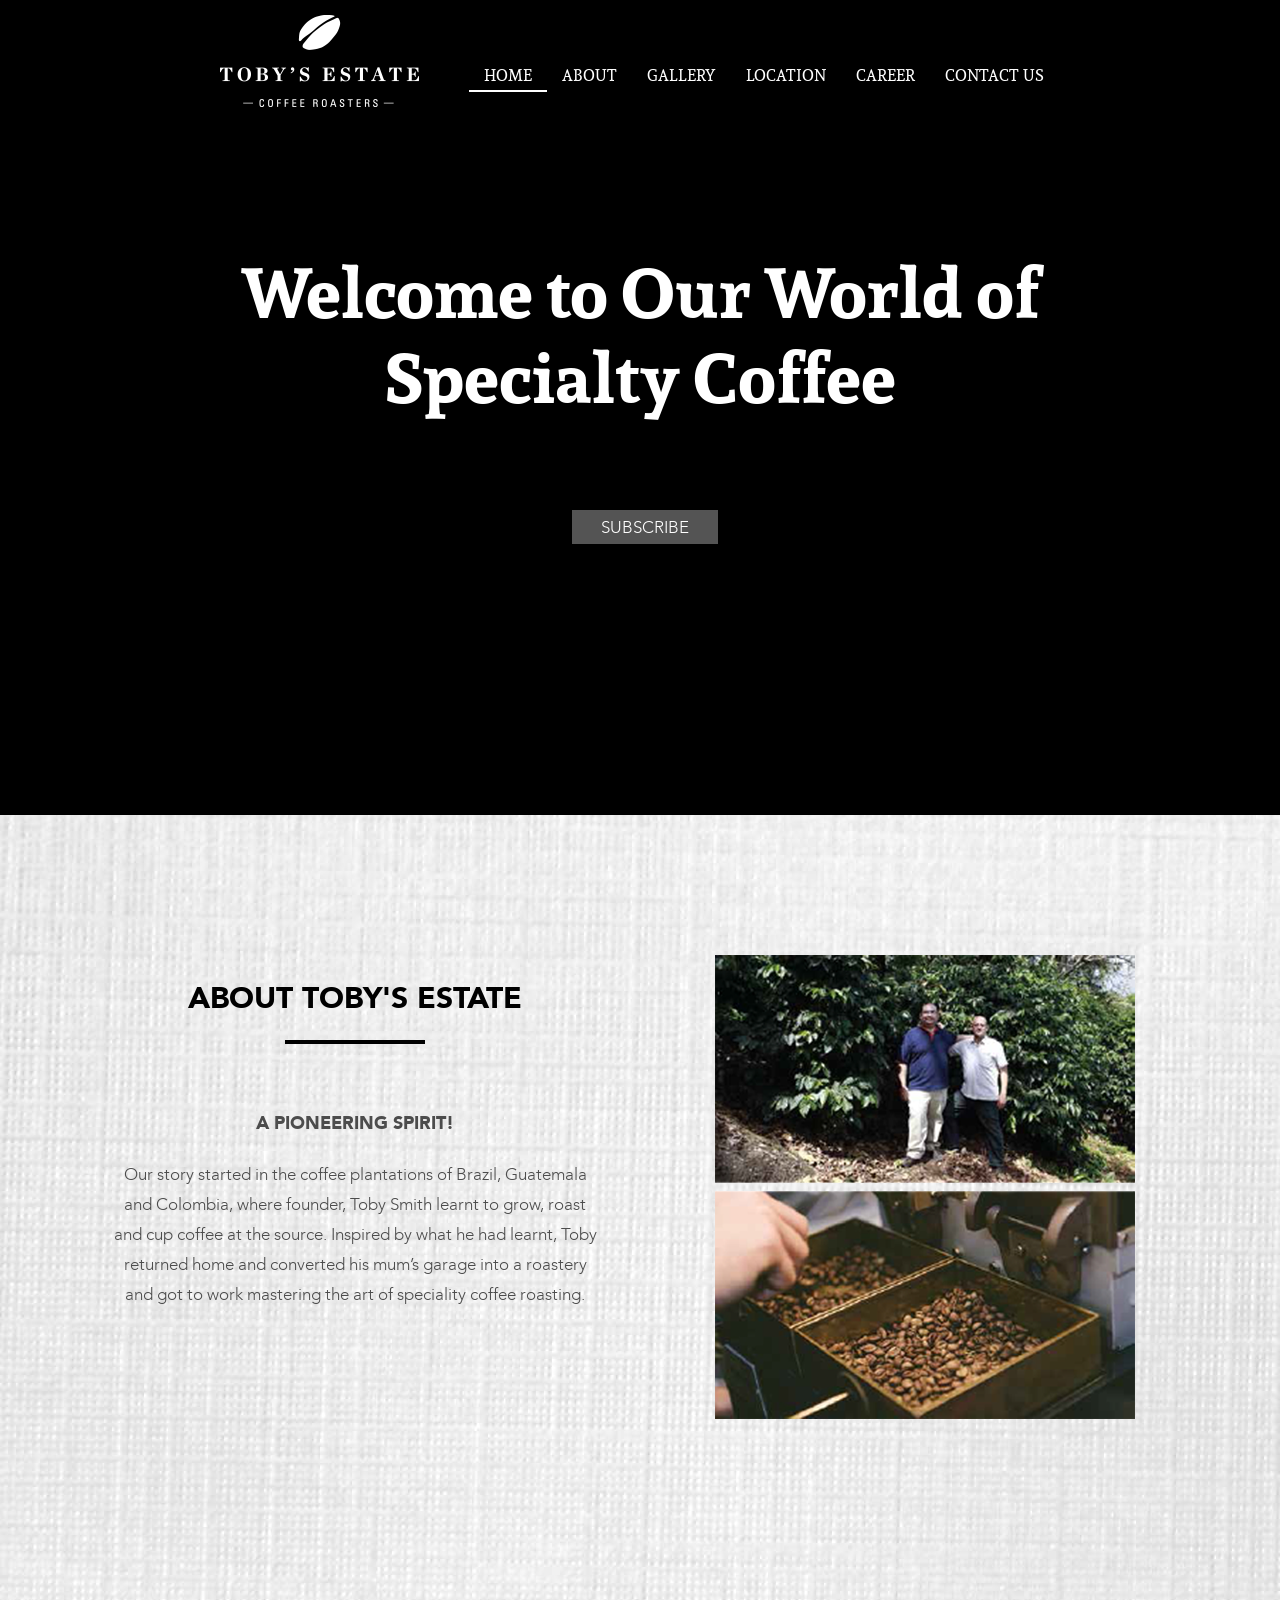
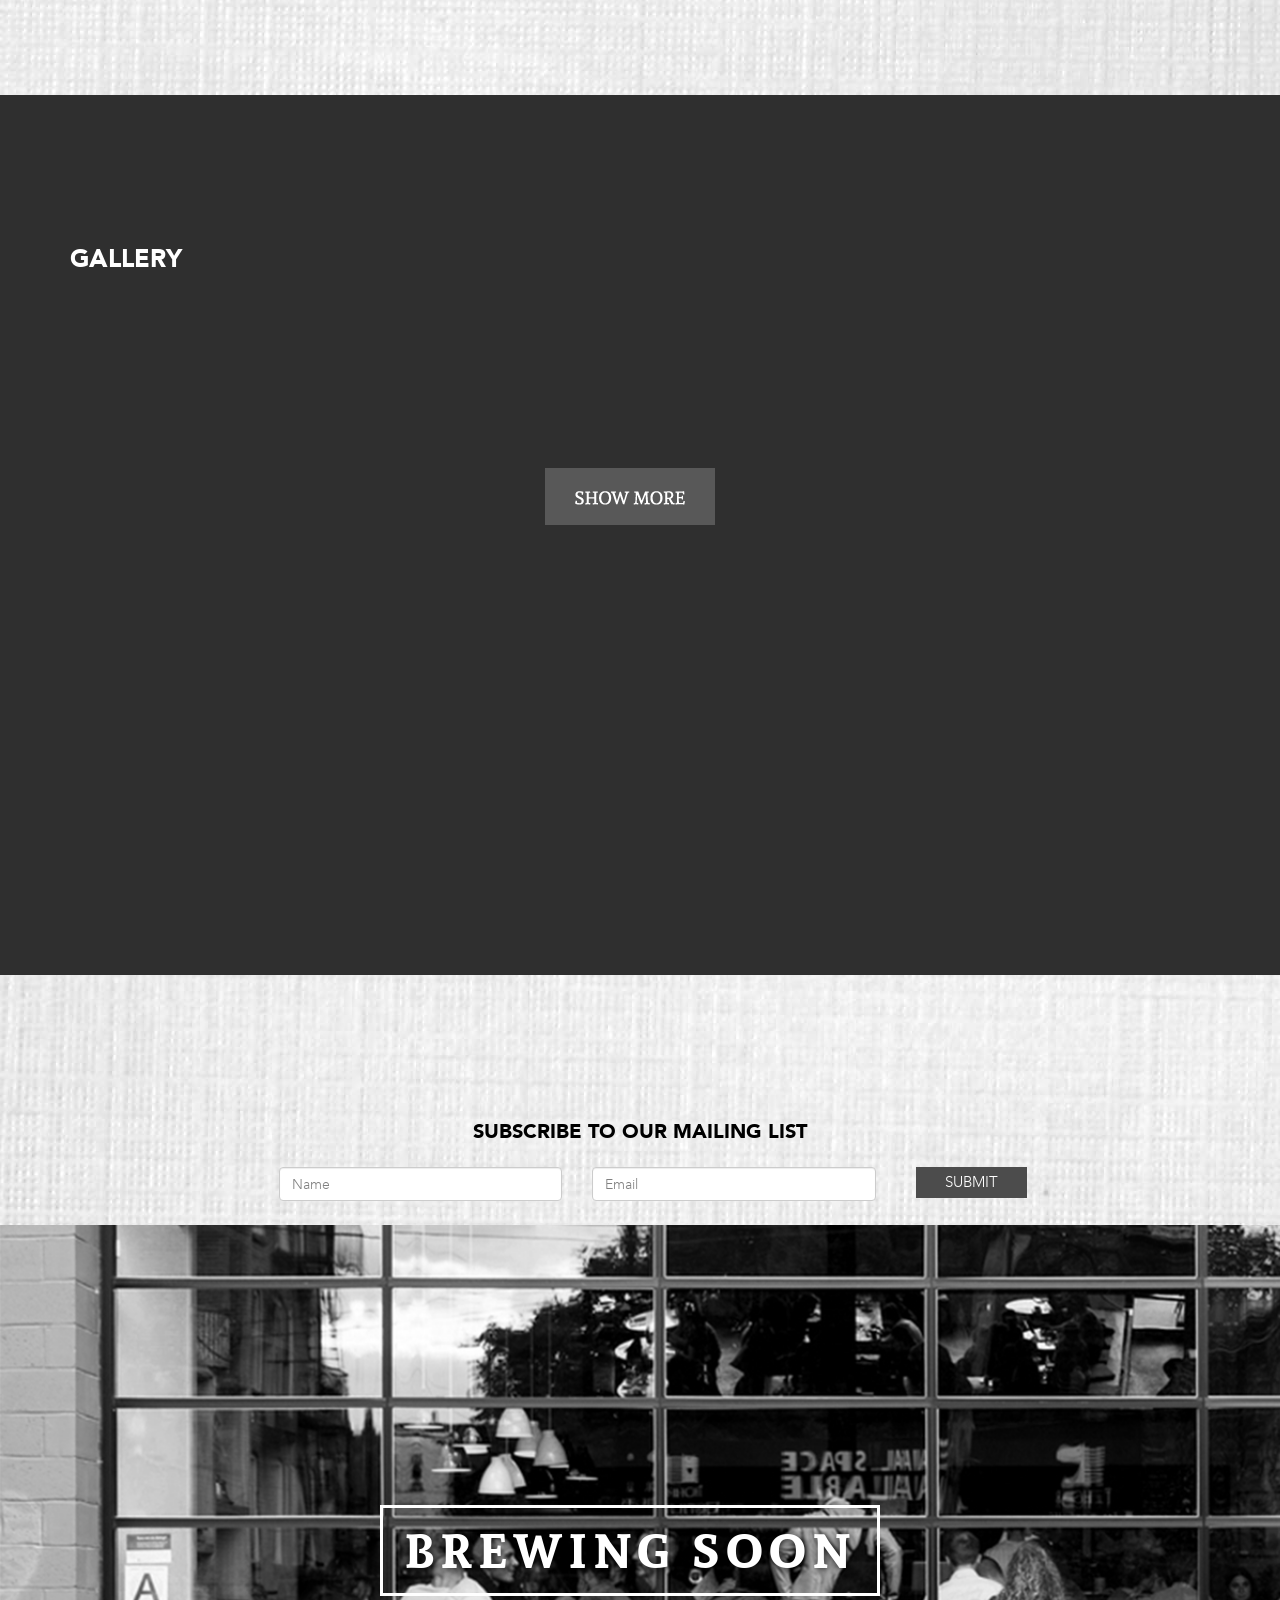
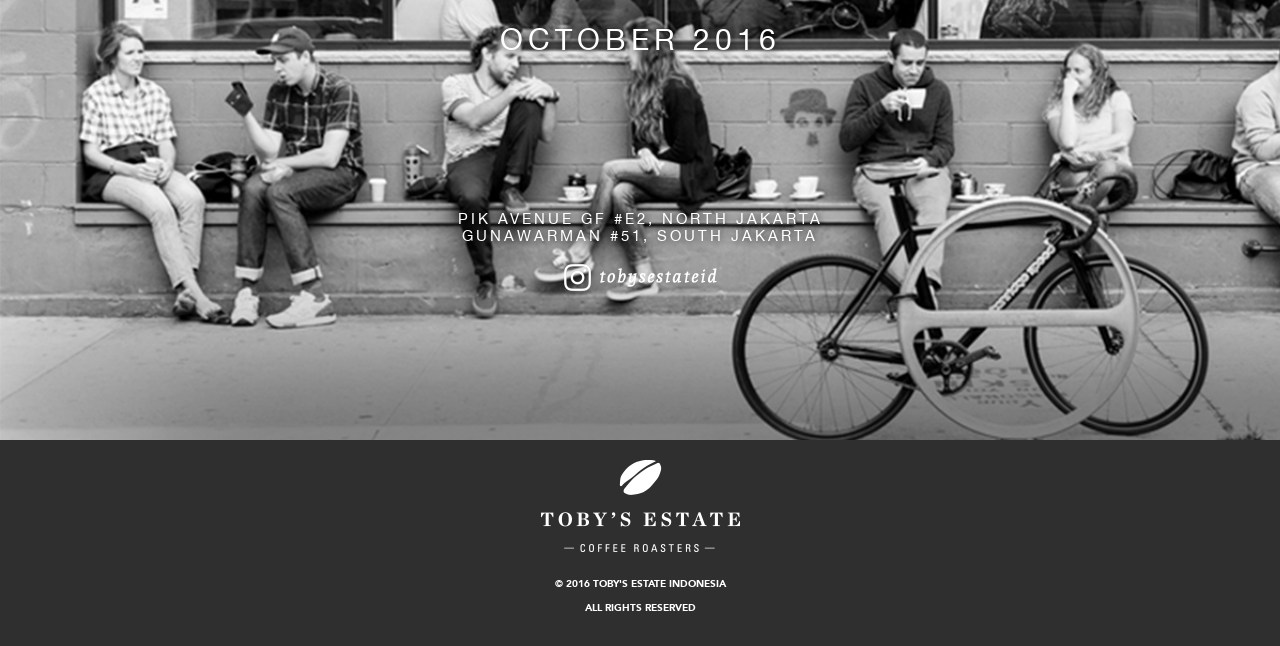
==== commit 7c8536bd: "Add video and Subscribe" ====
--- a/index.html
+++ b/index.html
@@ -45,8 +45,10 @@
                 <li><a class="page-scroll" href="#home">Home</a></li>
                 <li><a class="page-scroll" href="#about">About</a></li>
                 <li><a class="page-scroll" href="#gallery">Gallery</a></li>
-                <li><a class="page-scroll" href="#menu">Menu</a></li>
-                <li><a class="page-scroll" href="#findus">Find Us</a></li>
+                <!-- <li><a class="page-scroll" href="#menu">Menu</a></li> -->
+                <li><a class="page-scroll" href="#findus">Location</a></li>
+                <li><a class="page-scroll" href="#">Career</a></li>
+                <li><a class="" href="mailto:tobysestate@normi.co.id">Contact Us</a></li>
             </ul>
         </div>
         <!-- /.navbar-collapse -->
@@ -73,8 +75,10 @@
               <li class="active"><a class="page-scroll" href="#home">Home</a></li>
               <li><a class="page-scroll" href="#about">About</a></li>
               <li><a class="page-scroll" href="#gallery">Gallery</a></li>
-              <li><a class="page-scroll" href="#menu">Menu</a></li>
-              <li><a class="page-scroll" href="#findus">Find Us</a></li>
+              <!-- <li><a class="page-scroll" href="#menu">Menu</a></li> -->
+              <li><a class="page-scroll" href="#findus">Location</a></li>
+              <li><a class="page-scroll" href="#">Career</a></li>
+              <li><a class="" href="mailto:tobysestate@normi.co.id">Contact Us</a></li>
               </ul>
           </div>
           <!-- /.navbar-collapse -->
@@ -87,10 +91,13 @@
     <div class="container-fluid container-homes">
 
         <div class="container">
-
-         <h1>Welcome to Our World of Specialty Coffee</h1>
-         <div class="clearfix"></div>
-         <a href="#menu" class="btn btn-homes page-scroll">see menu</a>
+          <div id="youtubecontainer">
+            <!-- <iframe width="945" height="590" src="https://www.youtube.com/embed/uxef7V7Qa4U?autoplay=1&controls=0&showinfo=0&autohide=1&loop=1&playlist=uxef7V7Qa4U" frameborder="0" allowfullscreen></iframe> -->
+          </div>
+
+          <h1>Welcome to Our World of Specialty Coffee</h1>
+          <div class="clearfix"></div>
+          <a href="#subscribe" class="btn btn-homes page-scroll">subscribe</a>
 
         </div>
     </div>
@@ -125,94 +132,52 @@
 
   </section><!-- about-section -->
   <div class="clearfix"></div>
-
     <section id="gallery" class="gallery-section">
 
     <div class="container-fluid container-gallery">
-
-        <div class="container">
-
-        <div class="cold-md-12 col-md-gallery">
-
-            <h1>gallery</h1>
+      <div class="container">
+
+      <div class="cold-md-12 col-md-gallery">
+
+      <h1>gallery</h1>
 			<div class="img-gallery">
 				<!-- LightWidget WIDGET --><script src="//lightwidget.com/widgets/lightwidget.js"></script><iframe src="//lightwidget.com/widgets/f17490d07e0650b2b41115c2a99c98ad.html" id="lightwidget_f17490d07e" name="lightwidget_f17490d07e"  scrolling="no" allowtransparency="true" class="lightwidget-widget" style="width: 100%; border: 0; overflow: hidden;"></iframe>
 			</div>
 
-            <a href="https://www.instagram.com/tobysestateid/" target="_blank" class="btn-gallery"></a>
-        </div>
-
-
-        </div>
+      <a href="https://www.instagram.com/tobysestateid/" target="_blank" class="btn-gallery"></a>
+      </div>
+      </div>
     </div>
 
   </section><!-- gallery-section -->
   <div class="clearfix"></div>
 
-  <section id="menu" class="menu-section">
-
-    <div class="container-fluid container-about">
-
-        <div class="container">
-         <div class="col-md-6 col-mdmenu">
-            <ul>
-                <h4>HAND CRAFTED COFFEE</h4>
-                  <li>Espresso Rico</li>
-                  <li>Panama La Trinidad</li>
-                  <li>Brunswick</li>
-                  <li>Broadway</li>
-                  <li>Organic Decaf</li>
-                  <li>Monthly Single Origin</li>
-                  <li>Font nya Garamond</li>
-                  <li class="m-italic">Jan - Mar : Sumatra Mandheling Grade 1 Apr - Jun : Sulawesi Toraja</li>
-                  <li class="m-italic">Jul - Sep : Sumatra Gayo Fairtrade Organic </li>
-                  <li class="m-italic">Oct - Dec : Finca Santa Teresa Lot 58 Honey</li>
-            </ul>
-
-            <!--<ul>
-              <h4>BRUNCH</h4>
-                <li>Toby’s Big Breakfast</li>
-                <li>Eggs Benedict</li>
-                <li>Avo on Toast</li>
-                <li>Healthy Green</li>
-                <li>Breakfast for Champion</li>
-                <li>Breakfast Burrito</li>
-                <li>Acai Berry Bown</li>
-                <li>Red Fruit Bowl</li>
-            </ul>-->
-         </div>
-
-         <div class="col-md-6 col-mdmenu">
-          <ul>
-            <h4>CLASSIC ESPRESSO-BASED COFFEE</h4>
-                <li>Espresso</li>
-                <li>Macchiato</li>
-                <li>Cortado</li>
-                <li>Piccolo</li>
-                <li>Babyccino</li>
-                <li>Cappuccino</li>
-                <li>Latte</li>
-                <li>Chocolate</li>
-                <li>Long Black</li>
-          </ul>
-
-          <!--<ul>
-            <h4>SALAD & LIGHT BITES</h4>
-                <li>Caesar Salad</li>
-                <li>Nicoise Salad</li>
-                <li>Kale and Beetroot Salad</li>
-                <li>Schnitzel Greek Salad</li>
-                <li>Curly Fries with Three Dips</li>
-                <li>Spicy Chicken Wings</li>
-                <li>Brouille On Toast</li>
-                <li>Traviata</li>
-          </ul>-->
-         </div>
-
-        </div>
-    </div>
-
-  </section><!-- menu-section -->
+
+  <section id="subscribe" class="subscribe-section">
+    <div class="container-fluid container-subscribe">
+
+      <div class="container-center">
+        <div class="col-md-12 col-md-subscribe">
+          <h1>Subscribe to our mailing list</h1>
+        </div>
+
+        <div class="row">
+          <form action="" method="POST" class="form-horizontal">
+          <div class="col-md-5 input-subscribe">
+            <input class="form-control" name="name" placeholder="Name" value="" type="text">
+          </div>
+          <div class="col-md-5 input-subscribe">
+            <input class="form-control" name="email" value="" placeholder="Email" type="email">
+          </div>
+          <div class="col-md-2">
+            <button type="submit" class="btn btn-subscribe">Submit</button>
+          </div>
+          </form>
+        </div>
+      </div>
+
+    </div>
+  </section>
   <div class="clearfix"></div>
 
   <section id="findus" class="findus-section">
@@ -255,7 +220,20 @@
     <script src="./js/bootstrap.min.js"></script>
     <script src="./js/jquery.easing.min.js"></script>
     <script src="./js/scrolling-nav.js"></script>
-
+    <!-- <script>
+      function ResizeClip(){
+        if($(window).width()<800){
+        	$("#youtubecontainer").css("display","none");
+        	$("#youtubecontainer iframe").attr("src","")
+        }else{
+        	$("#youtubecontainer").css("display","block");
+        	$("#youtubecontainer").css("top","-" + $(window).width() / 4 + "px");
+        	$("#youtubecontainer").css("height",$(window).width() + "px");
+        	$("#youtubecontainer iframe").css("height",$(window).width() + "px")
+        	$("#youtubecontainer iframe").attr("src","https://www.youtube.com/embed/uxef7V7Qa4U?autoplay=1&controls=0&showinfo=0&autohide=1&loop=1&playlist=uxef7V7Qa4U")
+        }
+      }
+    </script> -->
 
 </body>
 
--- a/css/styles.css
+++ b/css/styles.css
@@ -14,7 +14,7 @@
 }
 
 .container-nav-menu {
-    width: 723px;
+    width: 870px;
     text-align: center;
     margin: auto;
 }
@@ -61,11 +61,24 @@
     margin-right: 50px
 }
 
+#youtubecontainer{
+position: absolute; z-index: 0; width:100%; height: 100%; top:122px; left:0;
+}
+
+#youtubecontainer iframe{
+width:100%;
+}
+
+.bx-wrapper .bx-loading {
+	display:none;
+}
+
 .container-homes{
 	width: 100%;
 	height: 815px;
-	background-size: cover;
-	background-image: url('../img/bg-home.jpg');
+	/*background-size: cover;*/
+	/*background-image: url('../img/bg-home.jpg');*/
+  background-color: #000;
 	background-repeat: no-repeat;
 	text-align: center;
 }
@@ -92,14 +105,16 @@
 .btn.btn-homes {
     text-align: center;
     position: relative;
-    top: 270px;
-    margin: auto;
-    color: #fff;
-    text-transform: uppercase;
-    font-size: 20px;
+    top: 340px;
+    margin: auto;
+    color: #fff;
+    font-family: avenir-light;
+    text-transform: uppercase;
+    font-size: 17px;
     background: rgba(255, 255, 255, 0.33);
     border-radius: 0;
-    padding: 10px 30px;
+    padding: 4px 28px;
+    margin-left: 10px;
 }
 .btn.btn-homes:hover {
 	background: #4c4c4c;
@@ -109,9 +124,9 @@
 .container-about{
 	width: 100%;
 	height: 880px;
-	background: #fcfcfc;
-}
-
+	/*background: #fcfcfc;*/
+  background: url('../img/bg-texture.jpg');
+}
 
 .logo-homex-black {
     background: url('../img/logo-hitam.png');
@@ -130,7 +145,6 @@
     padding: 15px 0 0;
 }
 
-
 .navbar-default.navbar-toby.navbar-toby-black li a:focus,
 .navbar-default.navbar-toby.navbar-toby-black li a:active,
 .navbar-default.navbar-toby.navbar-toby-black li a:hover,
@@ -202,6 +216,44 @@
     margin-bottom: 8px;
 }
 
+
+/*SUBSCRIBE*/
+.container-subscribe {
+  width: 100%;
+  height: 250px;
+  background: url('../img/bg-texture.jpg');
+  margin: auto;
+}
+
+.col-md-subscribe {
+  padding-top: 125px;
+  overflow: hidden;
+}
+
+.col-md-subscribe h1 {
+  color: #000;
+  text-transform: uppercase;
+  font-family: avenir-black;
+  font-size: 20px;
+  margin-bottom: 25px;
+}
+
+.btn.btn-subscribe {
+    text-align: center;
+    position: relative;
+    margin: auto;
+    color: #fff;
+    font-family: avenir-light;
+    text-transform: uppercase;
+    font-size: 15px;
+    background: #4c4c4c;
+    border-radius: 0;
+    padding: 4px 28px;
+    margin-left: 10px;
+}
+.btn.btn-subscribe:hover {
+	background: rgba(255, 255, 0.33, 0.33);
+}
 
 /*GALLERY*/
 .container-gallery {
@@ -361,7 +413,7 @@
     text-align: center;
     font-family: avenir-black;
     text-transform: uppercase;
-    font-size: 12px;
+    font-size: 10px;
     padding: 0 10px;
 }
 
@@ -379,6 +431,12 @@
 	display: none;
 }
 
+
+.form-control::-webkit-input-placeholder { color: grey; font-family: avenir-light;}
+.form-control:-moz-placeholder { color: grey;  font-family: avenir-light;}
+.form-control::-moz-placeholder { color: grey;  font-family: avenir-light;}
+.form-control:-ms-input-placeholder { color: grey;  font-family: avenir-light;}
+
 /*RESPONSIVE*/
 @media (max-width: 767px){
 
@@ -388,40 +446,47 @@
 
 	.container-homes {
 		height: auto;
+    background-size: cover;
+    background-image: url('../img/bg-home.jpg');
+    background-repeat: no-repeat;
 		padding: 10px 10px 25px;
 	}
 
+  #youtubecontainer {
+    display: none;
+  }
+
 	.container-about2 {
-	     height: auto;
-	     padding: 0 0 25px;
+    height: auto;
+    padding: 0 0 25px;
 	}
 
 	.container-homes h1 {
-	    padding: 0px;
-	    font-size: 30px;
-	    line-height: normal;
-	    position: static;
-	    margin-top: 55px;
+    padding: 0px;
+    font-size: 30px;
+    line-height: normal;
+    position: static;
+    margin-top: 55px;
 	}
 
 	.col-mdabout-left h1 {
-    	font-size: 22px;
-    	line-height: normal;
+    font-size: 22px;
+    line-height: normal;
     }
 
-    .col-md-gallery h1 {
-    	text-align: center;
-    }
-
-    .col-md-gallery {
-	    width: auto;
-      padding-top: 25px;
-	}
+  .col-md-gallery h1 {
+  	text-align: center;
+  }
+
+  .col-md-gallery {
+    width: auto;
+    padding-top: 25px;
+  }
 
 	.container-gallery {
-	    height: auto;
-	    padding: 0 0 25px;
-	}
+    height: auto;
+    padding: 0 0 25px;
+  }
 
 	.col-mdabout-right {
 	  padding-top: 27px;
@@ -429,8 +494,10 @@
 	}
 
 	.col-mdabout-right img {
-	    width: 100%;
-	    height: 100%;
+    /*width: 100%;
+    height: 100%;*/
+    width: 420px;
+    height: 228px;
 	}
 
 	.container-center {
@@ -449,6 +516,48 @@
 		padding: 0;
 		font-size: 15px;
 	}
+
+  /*SUBSCRIBE*/
+  .container-subscribe {
+    width: 100%;
+    height: 280px;
+    background: url('../img/bg-texture.jpg');
+    margin: auto;
+  }
+
+  .col-md-subscribe {
+    padding-top: 50px;
+    overflow: hidden;
+  }
+
+  .col-md-subscribe h1 {
+    color: #000;
+    text-transform: uppercase;
+    font-family: avenir-black;
+    font-size: 20px;
+    margin-bottom: 25px;
+  }
+
+  .input-subscribe {
+    padding-bottom: 5px;
+  }
+
+  .btn.btn-subscribe {
+    text-align: center;
+    position: relative;
+    margin: auto;
+    color: #000;
+    font-family: avenir-light;
+    text-transform: uppercase;
+    font-size: 15px;
+    background: #4c4c4c;
+    border-radius: 0;
+    padding: 4px 28px;
+    margin-left: 10px;
+  }
+  .btn.btn-subscribe:hover {
+  	background: rgba(255, 255, 255, 0.33);
+  }
 
 	.navbar-toggle-desktop{
 		display: none;
@@ -565,21 +674,83 @@
 
 }
 
-/*@media (max-width: 640px){
-
+@media (max-width: 640px){
+
+  .container-homes {
+    height: auto;
+    background-size: cover;
+    background-image: url('../img/bg-home.jpg');
+    background-repeat: no-repeat;
+    padding: 10px 10px 25px;
+  }
+
+  #youtubecontainer {
+    display: none;
+  }
 
 	.container-homes h1 {
-   		 font-size: 25px;
-   	}
-
-   	.col-mdabout-left h1 {
-	    font-size: 15px;
-	    padding: 10px 0;
-
-	}
-
-   	.col-mdabout-left {
-	    margin-top: 80px;
-	}
-
-}*/
+ 		 font-size: 25px;
+ 	}
+
+ 	.col-mdabout-left h1 {
+    font-size: 15px;
+    padding: 10px 0;
+	}
+
+ 	.col-mdabout-left {
+    margin-top: 80px;
+	}
+
+  /*SUBSCRIBE*/
+  .container-subscribe {
+    width: 100%;
+    height: 280px;
+    background: url('../img/bg-texture.jpg');
+    margin: auto;
+  }
+
+  .col-md-subscribe {
+    padding-top: 50px;
+    overflow: hidden;
+  }
+
+  .col-md-subscribe h1 {
+    color: #000;
+    text-transform: uppercase;
+    font-family: avenir-black;
+    font-size: 20px;
+    margin-bottom: 25px;
+  }
+
+  .input-subscribe {
+    padding-bottom: 5px;
+  }
+
+  .btn.btn-subscribe {
+    text-align: center;
+    position: relative;
+    margin: auto;
+    color: #000;
+    font-family: avenir-light;
+    text-transform: uppercase;
+    font-size: 15px;
+    background: #4c4c4c;
+    border-radius: 0;
+    padding: 4px 28px;
+    margin-left: 10px;
+  }
+  .btn.btn-subscribe:hover {
+  	background: rgba(255, 255, 255, 0.33);
+  }
+
+  .col-mdabout-right {
+	  padding-top: 27px;
+	  text-align: center;
+	}
+
+	.col-mdabout-right img {
+    width: 100%;
+    height: 100%;
+	}
+
+}
